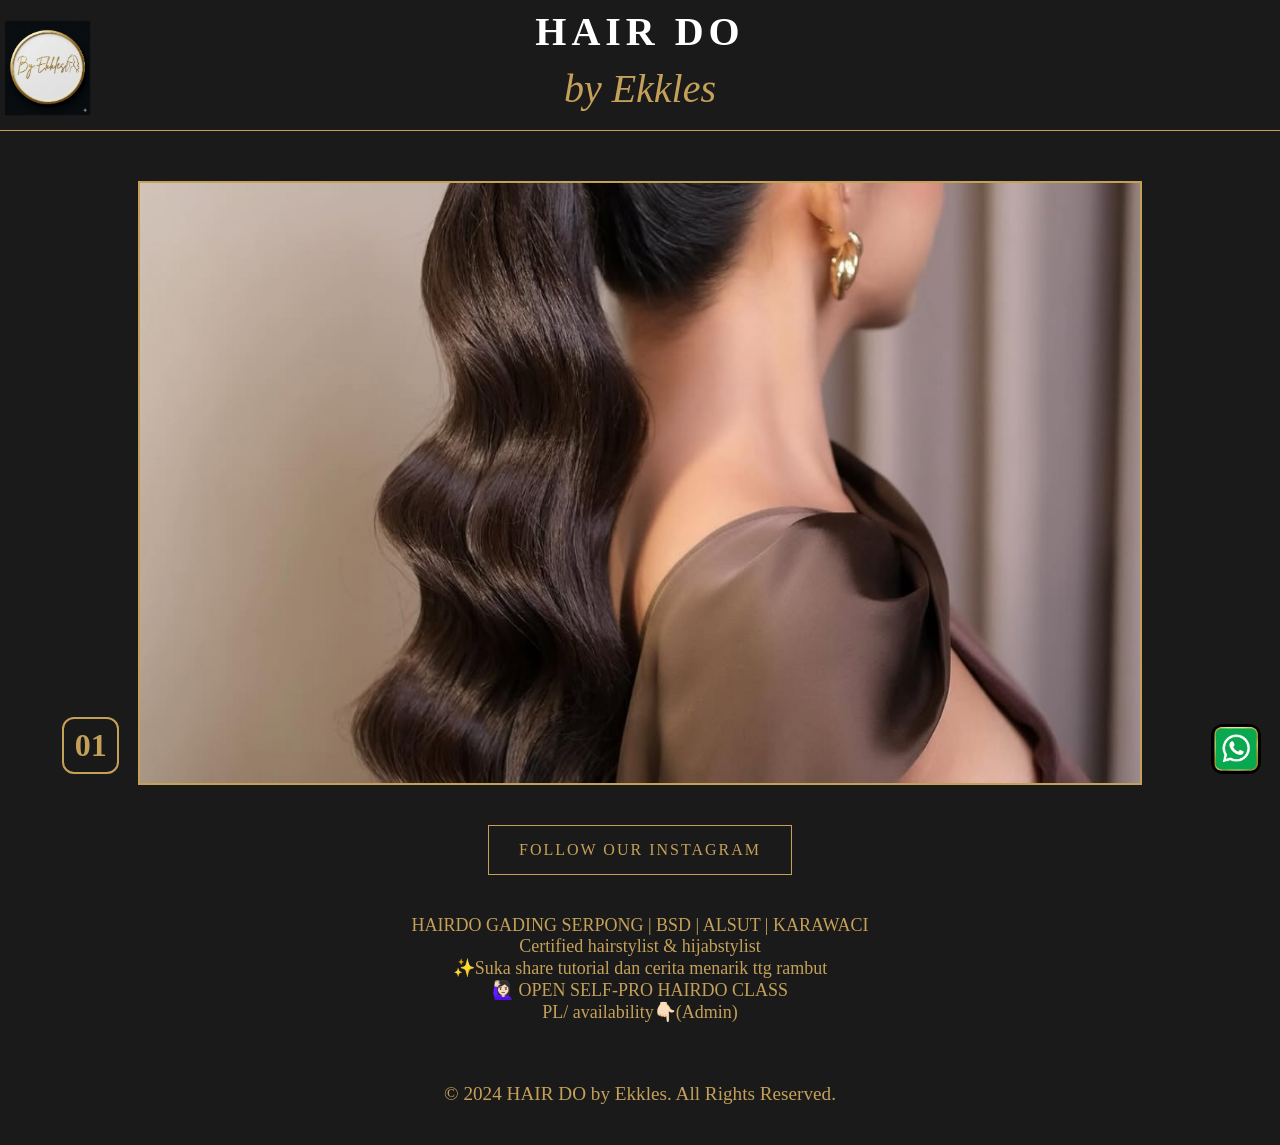
==== index.html @ 12172754 "Add files via upload" ====
<!DOCTYPE html>
<html lang="id">
<head>
    <meta charset="UTF-8">
    <meta name="viewport" content="width=device-width, initial-scale=1.0">
    <title>HAIR DO by Ekkles | Elegant Gallery</title>
    <link rel="stylesheet" href="style.css">
</head>
<body>

    <img src="logo.png" alt="By Ekkles Logo" class="site-logo" id="logo">
    
    <a href="https://wa.me/6281314798161?text=Hello%20Sis" target="_blank">
        <img src="walogo.png" alt="WhatsApp Support" class="wa-logo" id="waLogo">
    </a>

    <div class="img-number-box" id="imgNumberBox">01</div>

    <header>
        <h1>HAIR DO</h1>
        <span class="subtitle">by Ekkles</span>
    </header>

    <div class="gallery-container" id="gallery"></div>

    <div class="cta-wrapper">
        <a href="https://www.instagram.com/by.ekkles/" target="_blank" class="cta-button">Follow Our Instagram</a>
    </div>

    <div class="api-note">
        HAIRDO GADING SERPONG | BSD | ALSUT | KARAWACI <br>
        Certified hairstylist & hijabstylist <br>
        ✨Suka share tutorial dan cerita menarik ttg rambut <br>
        🙋🏻‍♀️ OPEN SELF-PRO HAIRDO CLASS <br>
        PL/ availability👇🏻(Admin)
    </div>

    <footer>
        &copy; 2024 HAIR DO by Ekkles. All Rights Reserved.
    </footer>

    <script src="script.js"></script>
</body>
</html>
---- style.css ----
:root {
    --gold: #c5a059;
    --dark: #1a1a1a;
    --light: #ffffff;
    --gray: #f4f4f4;
}

body {
    margin: 0;
    padding: 0;
    font-family: 'Playfair Display', serif; /* Membutuhkan koneksi internet untuk font elegan */
    background-color: var(--dark);
    color: var(--light);
    text-align: center;
    position: relative;
}

/* LOGO BARU: Menggunakan position: fixed dengan transisi smooth agar bergerak saat di-scroll */
.site-logo {
    position: fixed;
    top: 5.5mm;
    left: 0mm; 
    width: 25mm;
    height: 25mm;
    object-fit: contain;
    z-index: 1000; /* Nyalakan kembali z-index agar tidak tertutup oleh konten galeri */
    cursor: pointer;
    transition: transform 0.1s ease-out; /* Memberikan efek pergerakan yang halus */
}

/* WHATSAPP LOGO: Fixed size, safely contained inside the bottom right corner */
.wa-logo {
    position: fixed;
    bottom: 3mm;
    right: 5mm;
    width: 50px; /* Ukuran proporsional untuk tombol chat floating */
    height: 50px;
    object-fit: contain;
    z-index: 1000;
    cursor: pointer;
    border-radius: 12px; /* All corners rounded */
    box-sizing: border-box; /* Ensures size is fixed and strictly contained */
    transition: transform 0.1s ease-out, bottom 0.2s ease-out;
}

/* KOTAK INDIKATOR NOMOR GAMBAR BARU */
.img-number-box {
    position: fixed;
    bottom: 3mm;
    /* Jarak diatur dinamis via JavaScript agar presisi 5mm dari sisi kiri gallery-container */
    left: 5mm; 
    width: 15mm;
    height: 15mm;
    border: 2px solid var(--gold);
    background-color: rgba(26, 26, 26, 0.8);
    color: var(--gold);
    z-index: 1000;
    cursor: pointer;
    display: flex;
    justify-content: center;
    align-items: center;
    font-weight: bold;
    font-size: 2rem; /* Ukuran diperbesar ke 200% (2rem) */
    box-sizing: border-box;
    border-radius: 12px; /* All corners rounded */
    transition: transform 0.1s ease-out, bottom 0.2s ease-out;
}

/* Animasi klik: naik 5mm lalu kembali */
@keyframes waBounce {
    0% { transform: translateY(0); }
    50% { transform: translateY(-5mm); }
    100% { transform: translateY(0); }
}

.wa-bounce-active {
    animation: waBounce 0.3s ease-in-out;
}

header {
    /* Adjusted: 2mm from top, and 5mm from the bottom text to the gold border */
    padding: 2mm 20px 5mm 20px;
    border-bottom: 1px solid var(--gold);
}

h1 {
    font-size: 2.5rem;
    letter-spacing: 5px;
    margin: 0;
    text-transform: uppercase;
}

.subtitle {
    color: var(--gold);
    font-style: italic;
    margin-top: 10px;
    display: block;
    /* Perubahan: Ukuran font diperbesar 1 tingkat dari 2rem menjadi 2.5rem */
    font-size: 2.5rem;
}

/* Container Galeri */
.gallery-container {
    max-width: 1000px;
    margin: 50px auto 0 auto; /* Diubah: Menghilangkan margin bawah default agar kalkulasi tengah presisi */
    position: relative;
    overflow: hidden;
    border: 2px solid var(--gold);
    background: #000;
    height: 600px; /* Sesuaikan tinggi */
}

/* Simulasi Instagram Post */
.insta-slide {
    display: none; /* Disembunyikan dulu */
    width: 100%;
    height: 100%;
    animation: fadeEffect 1.5s;
}

.insta-slide img, .insta-slide video {
    width: 100%;
    height: 100%;
    object-fit: cover;
}

@keyframes fadeEffect {
    from {opacity: 0.4;} 
    to {opacity: 1;}
}

/* Container Penyeimbang Posisi Tombol CTA agar tepat di tengah antara Galeri & Teks Alamat */
.cta-wrapper {
    padding: 40px 0; /* Memberikan ruang simetris atas dan bawah */
    display: flex;
    justify-content: center;
    align-items: center;
}

/* Tombol Aksi */
.cta-button {
    display: inline-block;
    margin-top: 0; /* Diubah ke 0 karena posisi luar sudah diatur oleh .cta-wrapper */
    padding: 15px 30px;
    border: 1px solid var(--gold);
    color: var(--gold);
    text-decoration: none;
    transition: 0.3s;
    text-transform: uppercase;
    letter-spacing: 2px;
}

.cta-button:hover {
    background: var(--gold);
    color: white;
}

/* UPDATED SECTION: Enlarged to 150% and contemporary gold color */
.api-note {
    font-size: 18px; /* Increased from 12px (150%) */
    color: var(--gold); /* Changed from #888 to contemporary gold */
    margin: 0 20px 20px 20px; /* Diubah: Menghilangkan margin atas default agar jarak simetris */
}

/* UPDATED SECTION: Enlarged to 150% and contemporary gold color */
footer {
    padding: 40px;
    font-size: 1.2rem; /* Increased from 0.8rem (150%) */
    color: var(--gold); /* Set to gold */
    opacity: 1; /* Removed opacity 0.6 for clarity */
}
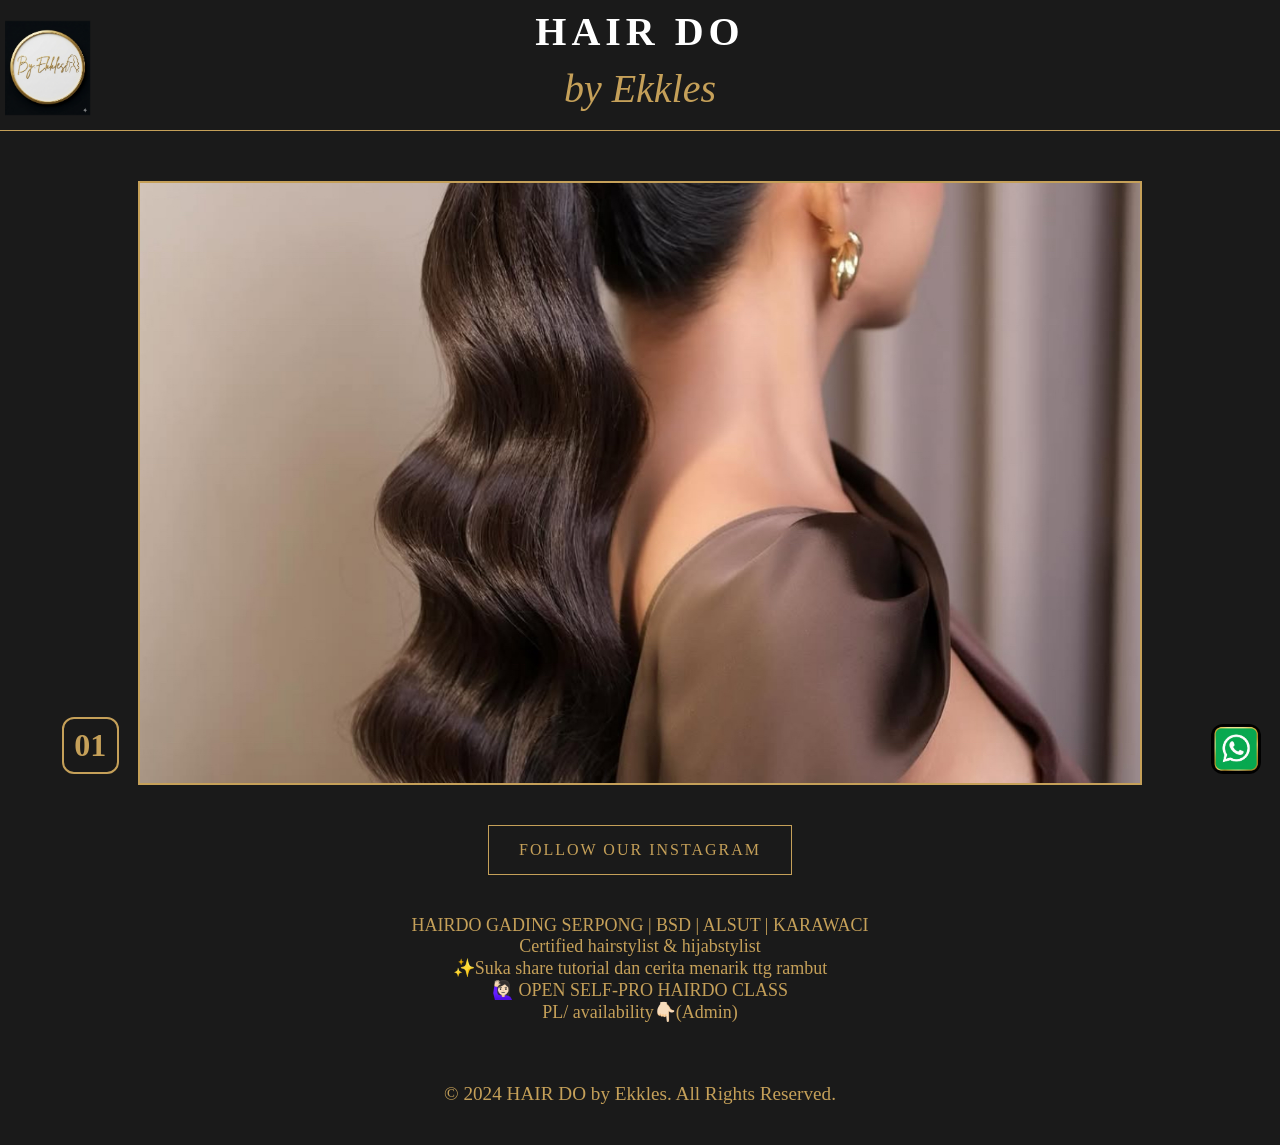
==== commit f39ca4ee: "Add files via upload" ====
--- a/index.html
+++ b/index.html
@@ -10,7 +10,7 @@
 
     <img src="logo.png" alt="By Ekkles Logo" class="site-logo" id="logo">
     
-    <a href="https://wa.me/6281314798161?text=Hello%20Sis" target="_blank">
+    <a href="https://wa.me/6281314798161?text=Hello%20Kak%20saya%20mau%20memesan%20HAIRDO%20by.ekkles" target="_blank">
         <img src="walogo.png" alt="WhatsApp Support" class="wa-logo" id="waLogo">
     </a>
 
--- a/style.css
+++ b/style.css
@@ -8,14 +8,14 @@
 body {
     margin: 0;
     padding: 0;
-    font-family: 'Playfair Display', serif; /* Membutuhkan koneksi internet untuk font elegan */
+    font-family: 'Playfair Display', serif;
     background-color: var(--dark);
     color: var(--light);
     text-align: center;
     position: relative;
 }
 
-/* LOGO BARU: Menggunakan position: fixed dengan transisi smooth agar bergerak saat di-scroll */
+/* LOGO MAIN */
 .site-logo {
     position: fixed;
     top: 5.5mm;
@@ -23,23 +23,23 @@
     width: 25mm;
     height: 25mm;
     object-fit: contain;
-    z-index: 1000; /* Nyalakan kembali z-index agar tidak tertutup oleh konten galeri */
+    z-index: 1000;
     cursor: pointer;
-    transition: transform 0.1s ease-out; /* Memberikan efek pergerakan yang halus */
+    transition: transform 0.1s ease-out;
 }
 
-/* WHATSAPP LOGO: Fixed size, safely contained inside the bottom right corner */
+/* WHATSAPP LOGO */
 .wa-logo {
     position: fixed;
     bottom: 3mm;
     right: 5mm;
-    width: 50px; /* Ukuran proporsional untuk tombol chat floating */
+    width: 50px;
     height: 50px;
     object-fit: contain;
     z-index: 1000;
     cursor: pointer;
-    border-radius: 12px; /* All corners rounded */
-    box-sizing: border-box; /* Ensures size is fixed and strictly contained */
+    border-radius: 12px;
+    box-sizing: border-box;
     transition: transform 0.1s ease-out, bottom 0.2s ease-out;
 }
 
@@ -47,7 +47,6 @@
 .img-number-box {
     position: fixed;
     bottom: 3mm;
-    /* Jarak diatur dinamis via JavaScript agar presisi 5mm dari sisi kiri gallery-container */
     left: 5mm; 
     width: 15mm;
     height: 15mm;
@@ -60,9 +59,9 @@
     justify-content: center;
     align-items: center;
     font-weight: bold;
-    font-size: 2rem; /* Ukuran diperbesar ke 200% (2rem) */
+    font-size: 2rem;
     box-sizing: border-box;
-    border-radius: 12px; /* All corners rounded */
+    border-radius: 12px;
     transition: transform 0.1s ease-out, bottom 0.2s ease-out;
 }
 
@@ -78,7 +77,6 @@
 }
 
 header {
-    /* Adjusted: 2mm from top, and 5mm from the bottom text to the gold border */
     padding: 2mm 20px 5mm 20px;
     border-bottom: 1px solid var(--gold);
 }
@@ -95,24 +93,23 @@
     font-style: italic;
     margin-top: 10px;
     display: block;
-    /* Perubahan: Ukuran font diperbesar 1 tingkat dari 2rem menjadi 2.5rem */
     font-size: 2.5rem;
 }
 
 /* Container Galeri */
 .gallery-container {
     max-width: 1000px;
-    margin: 50px auto 0 auto; /* Diubah: Menghilangkan margin bawah default agar kalkulasi tengah presisi */
+    margin: 50px auto 0 auto;
     position: relative;
     overflow: hidden;
     border: 2px solid var(--gold);
     background: #000;
-    height: 600px; /* Sesuaikan tinggi */
+    height: 600px;
 }
 
 /* Simulasi Instagram Post */
 .insta-slide {
-    display: none; /* Disembunyikan dulu */
+    display: none;
     width: 100%;
     height: 100%;
     animation: fadeEffect 1.5s;
@@ -129,9 +126,9 @@
     to {opacity: 1;}
 }
 
-/* Container Penyeimbang Posisi Tombol CTA agar tepat di tengah antara Galeri & Teks Alamat */
+/* Container Penyeimbang Posisi Tombol CTA */
 .cta-wrapper {
-    padding: 40px 0; /* Memberikan ruang simetris atas dan bawah */
+    padding: 40px 0;
     display: flex;
     justify-content: center;
     align-items: center;
@@ -140,7 +137,7 @@
 /* Tombol Aksi */
 .cta-button {
     display: inline-block;
-    margin-top: 0; /* Diubah ke 0 karena posisi luar sudah diatur oleh .cta-wrapper */
+    margin-top: 0;
     padding: 15px 30px;
     border: 1px solid var(--gold);
     color: var(--gold);
@@ -155,17 +152,14 @@
     color: white;
 }
 
-/* UPDATED SECTION: Enlarged to 150% and contemporary gold color */
 .api-note {
-    font-size: 18px; /* Increased from 12px (150%) */
-    color: var(--gold); /* Changed from #888 to contemporary gold */
-    margin: 0 20px 20px 20px; /* Diubah: Menghilangkan margin atas default agar jarak simetris */
+    font-size: 18px;
+    color: var(--gold);
+    margin: 0 20px 20px 20px;
 }
 
-/* UPDATED SECTION: Enlarged to 150% and contemporary gold color */
 footer {
     padding: 40px;
-    font-size: 1.2rem; /* Increased from 0.8rem (150%) */
-    color: var(--gold); /* Set to gold */
-    opacity: 1; /* Removed opacity 0.6 for clarity */
+    font-size: 1.2rem;
+    color: var(--gold);
 }
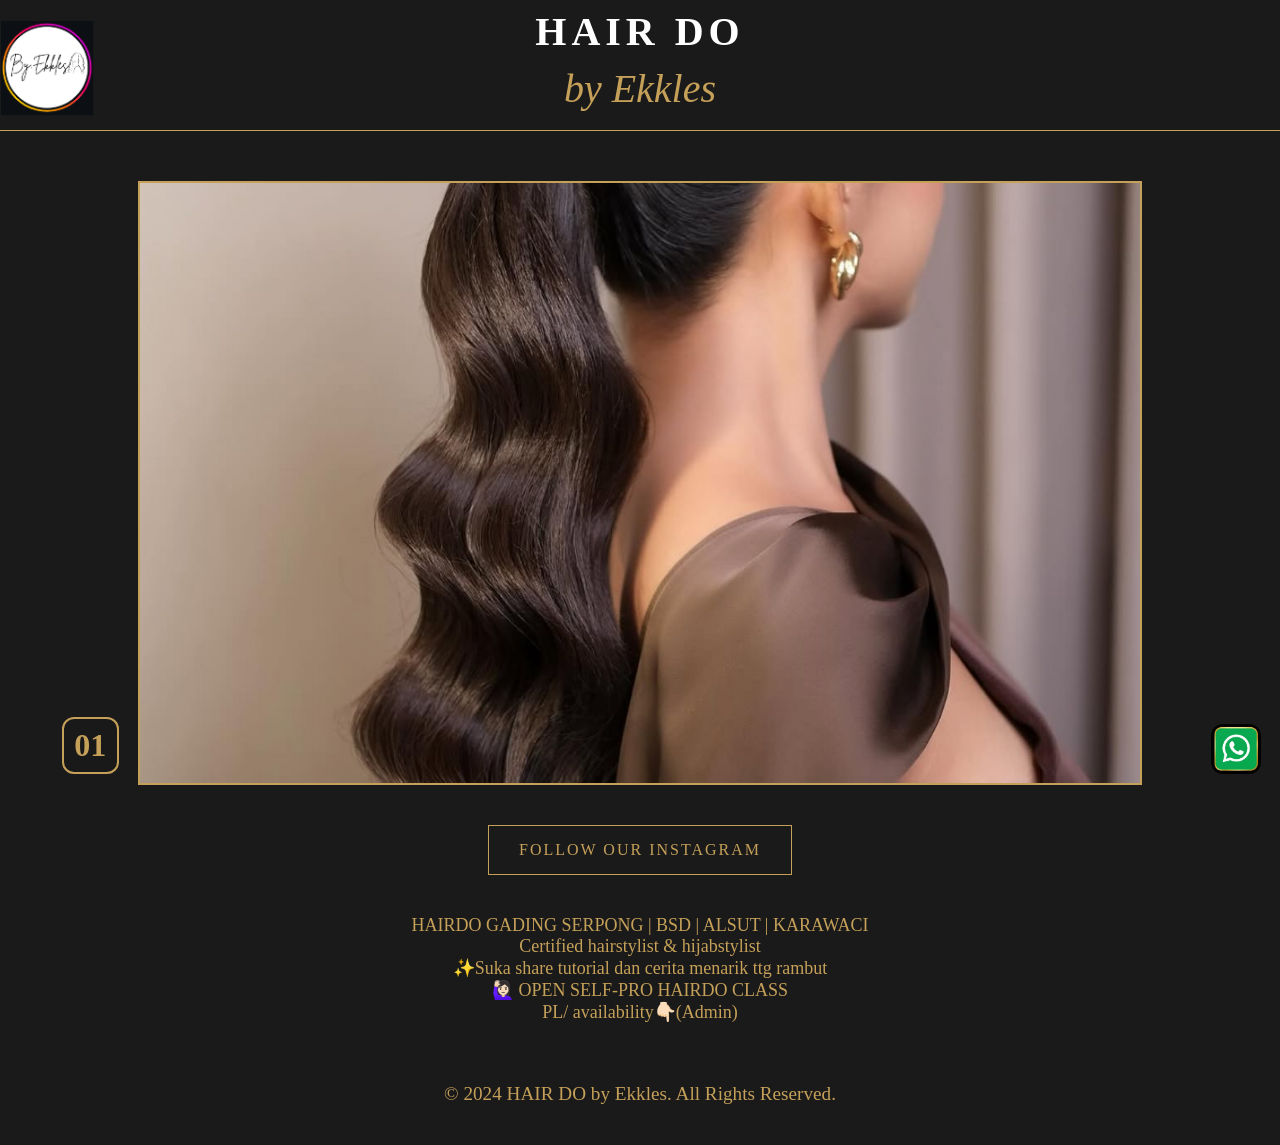
==== commit 5b086f59: "Add files via upload" ====
--- a/index.html
+++ b/index.html
@@ -10,8 +10,9 @@
 
     <img src="logo.png" alt="By Ekkles Logo" class="site-logo" id="logo">
     
-    <a href="https://wa.me/6281314798161?text=Hello%20Kak%20saya%20mau%20memesan%20HAIRDO%20by.ekkles" target="_blank">
-        <img src="walogo.png" alt="WhatsApp Support" class="wa-logo" id="waLogo">
+    <a href="https://wa.me/6281314798161?text=Hello%20Kak%20saya%20mau%20memesan%20HAIRDO%20by.ekkles%2Apakah%2kakak%2sudah%2mengisi%2form%2Booking%2kalau%2belum%2tekan%2tombol%2putih%2kiri%2atas%2isi%2dulu%2yaa" target="_blank">
+        
+	 <img src="walogo.png" alt="WhatsApp Support" class="wa-logo" id="waLogo">
     </a>
 
     <div class="img-number-box" id="imgNumberBox">01</div>
--- a/style.css
+++ b/style.css
@@ -63,6 +63,17 @@
     box-sizing: border-box;
     border-radius: 12px;
     transition: transform 0.1s ease-out, bottom 0.2s ease-out;
+}
+
+/* Animasi klik logo utama: turun 5mm lalu kembali */
+@keyframes logoBounce {
+    0% { transform: translateY(0); }
+    50% { transform: translateY(5mm); }
+    100% { transform: translateY(0); }
+}
+
+.logo-bounce-active {
+    animation: logoBounce 0.3s ease-in-out;
 }
 
 /* Animasi klik: naik 5mm lalu kembali */
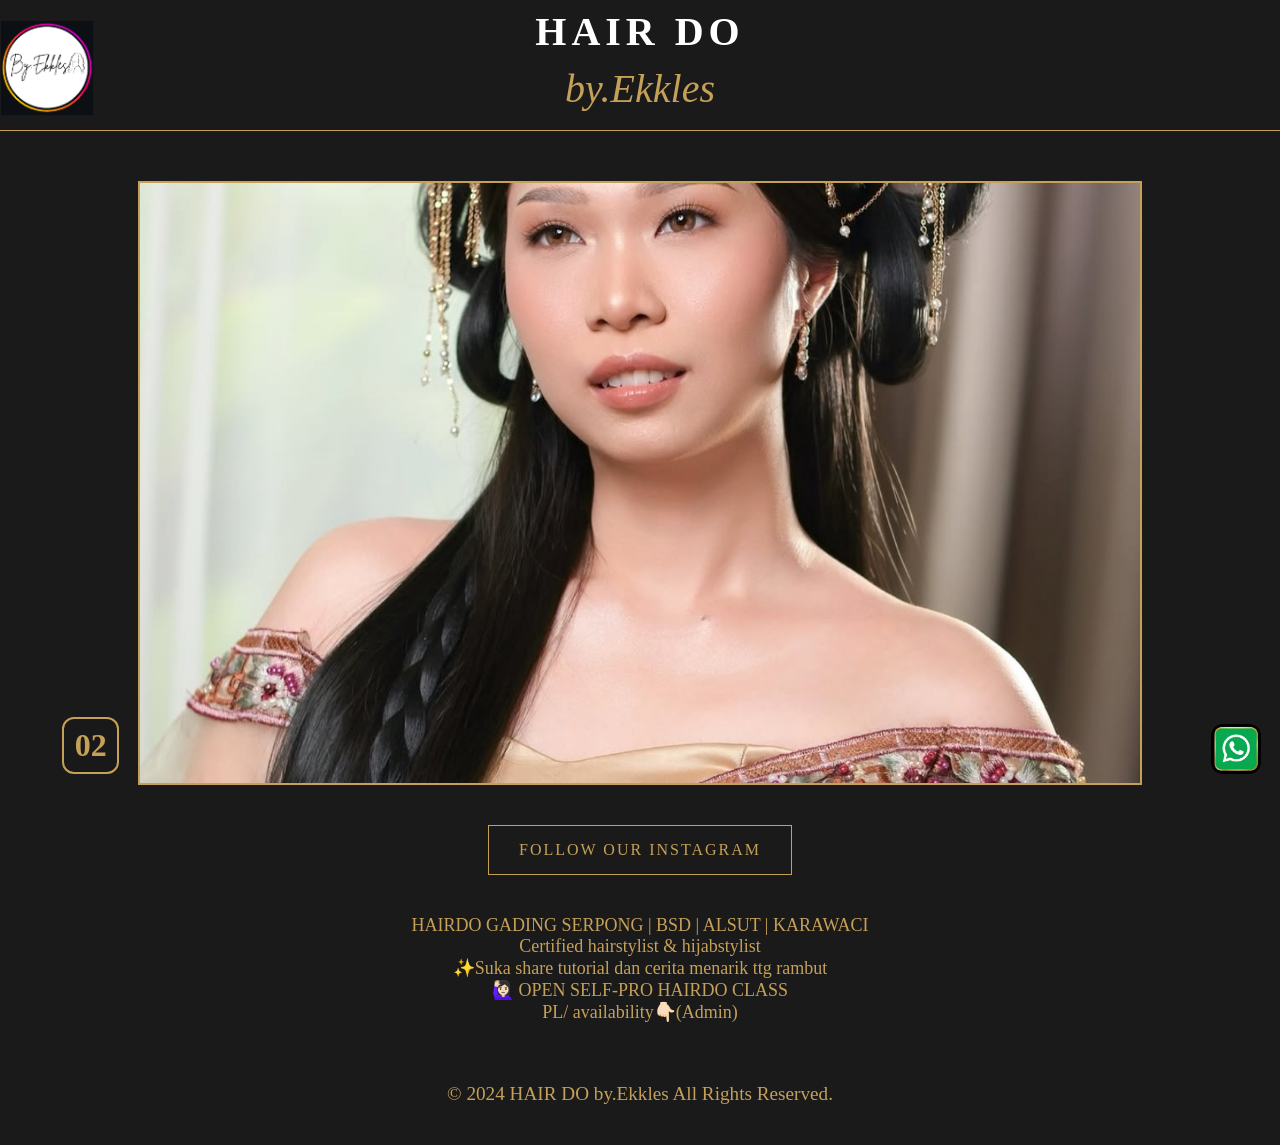
==== commit f40af7ea: "Update index.html" ====
--- a/index.html
+++ b/index.html
@@ -3,23 +3,22 @@
 <head>
     <meta charset="UTF-8">
     <meta name="viewport" content="width=device-width, initial-scale=1.0">
-    <title>HAIR DO by Ekkles | Elegant Gallery</title>
+    <title>HAIR DO by.Ekkles | Elegant Gallery</title>
     <link rel="stylesheet" href="style.css">
 </head>
 <body>
 
     <img src="logo.png" alt="By Ekkles Logo" class="site-logo" id="logo">
     
-    <a href="https://wa.me/6281314798161?text=Hello%20Kak%20saya%20mau%20memesan%20HAIRDO%20by.ekkles%2Apakah%2kakak%2sudah%2mengisi%2form%2Booking%2kalau%2belum%2tekan%2tombol%2putih%2kiri%2atas%2isi%2dulu%2yaa" target="_blank">
-        
-	 <img src="walogo.png" alt="WhatsApp Support" class="wa-logo" id="waLogo">
+    <a href="https://wa.me/6281314798161" target="_blank" id="waLink">
+        <img src="walogo.png" alt="WhatsApp Support" class="wa-logo" id="waLogo">
     </a>
 
     <div class="img-number-box" id="imgNumberBox">01</div>
 
     <header>
         <h1>HAIR DO</h1>
-        <span class="subtitle">by Ekkles</span>
+        <span class="subtitle">by.Ekkles</span>
     </header>
 
     <div class="gallery-container" id="gallery"></div>
@@ -37,9 +36,9 @@
     </div>
 
     <footer>
-        &copy; 2024 HAIR DO by Ekkles. All Rights Reserved.
+        &copy; 2024 HAIR DO by.Ekkles All Rights Reserved.
     </footer>
 
     <script src="script.js"></script>
 </body>
-</html>+</html>
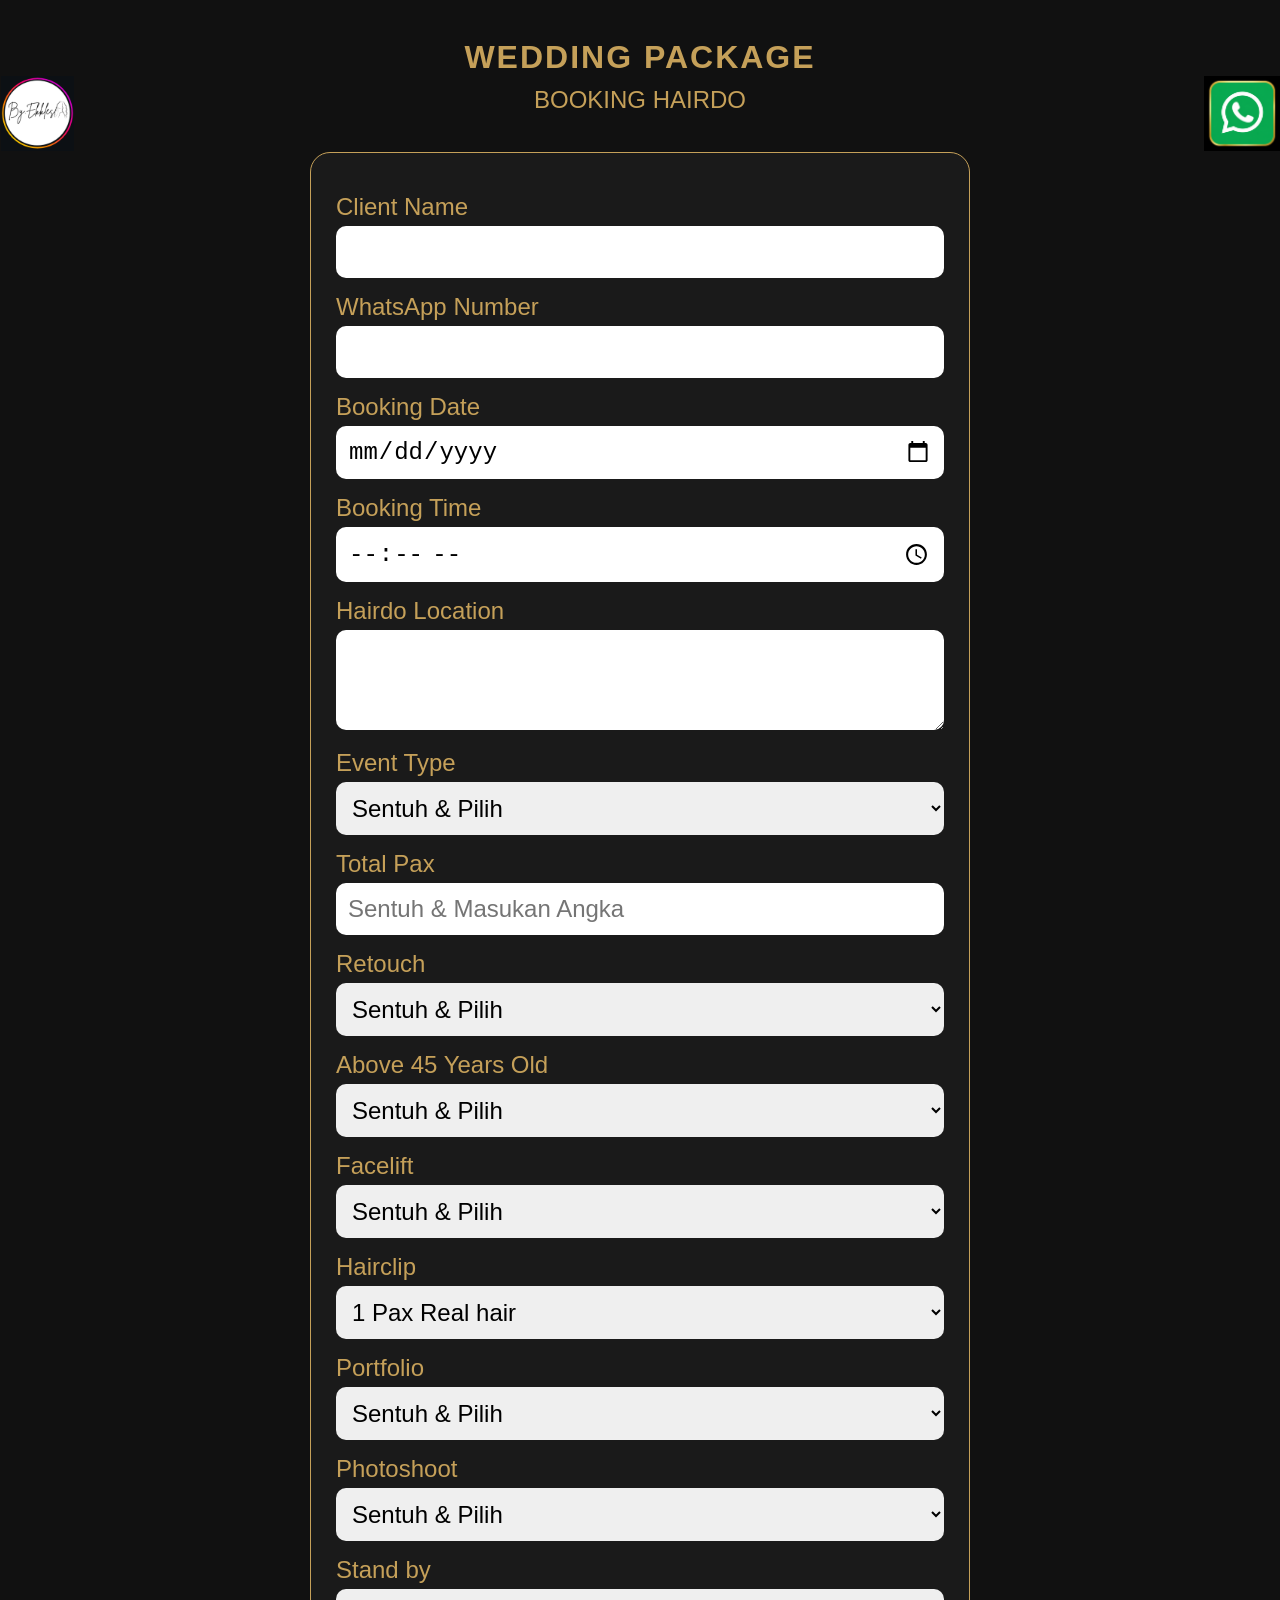
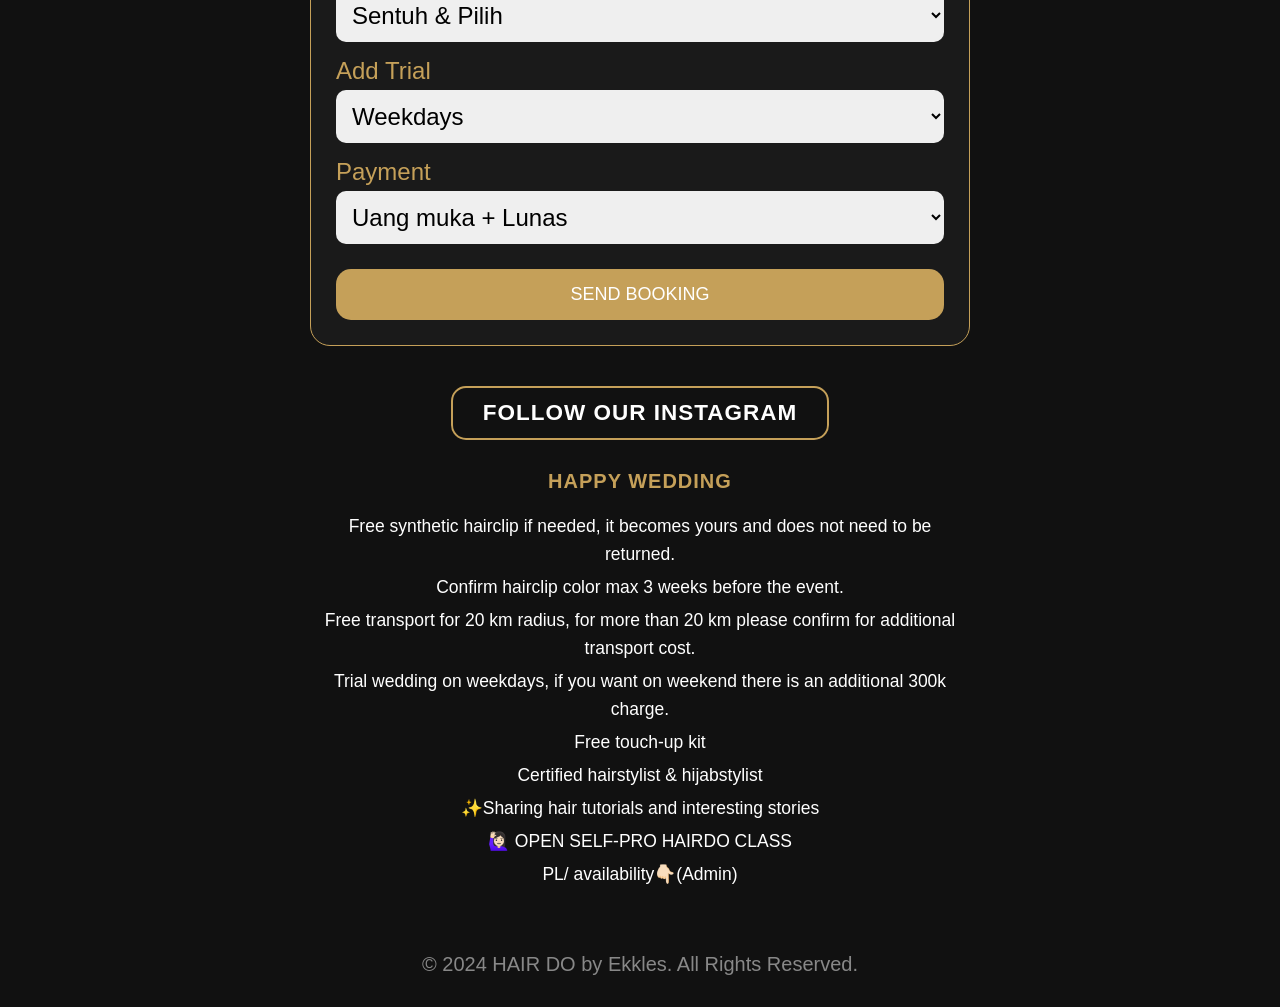
==== commit a985ef84: "Add files via upload" ====
--- a/index.html
+++ b/index.html
@@ -3,42 +3,156 @@
 <head>
     <meta charset="UTF-8">
     <meta name="viewport" content="width=device-width, initial-scale=1.0">
-    <title>HAIR DO by.Ekkles | Elegant Gallery</title>
+    <title>Booking Hair Do by Ekkles</title>
     <link rel="stylesheet" href="style.css">
 </head>
 <body>
 
-    <img src="logo.png" alt="By Ekkles Logo" class="site-logo" id="logo">
-    
-    <a href="https://wa.me/6281314798161" target="_blank" id="waLink">
-        <img src="walogo.png" alt="WhatsApp Support" class="wa-logo" id="waLogo">
-    </a>
+<img src="logo.png" alt="Logo By Ekkles" class="top-left-logo" id="logoEkkles">
+<img src="walogo.png" alt="WhatsApp" class="top-right-wa" id="waLogo">
 
-    <div class="img-number-box" id="imgNumberBox">01</div>
+<div class="container">
+    <h1 id="title">WEDDING PACKAGE</h1>
+    <div class="subtitle" id="subtitle">BOOKING HAIRDO</div>
 
-    <header>
-        <h1>HAIR DO</h1>
-        <span class="subtitle">by.Ekkles</span>
-    </header>
+    <div class="form-box">
+        <form id="bookingForm">
+            <label id="label_nama">Nama Client</label>
+            <input type="text" id="nama" required>
 
-    <div class="gallery-container" id="gallery"></div>
+            <label id="label_wa">Nomor WhatsApp</label>
+            <input type="text" id="wa" required>
 
-    <div class="cta-wrapper">
-        <a href="https://www.instagram.com/by.ekkles/" target="_blank" class="cta-button">Follow Our Instagram</a>
+            <label id="label_tanggal">Tanggal Booking</label>
+            <input type="date" id="tanggal" required>
+
+            <label id="label_jam">Jam Booking</label>
+            <input type="time" id="jam" required>
+
+            <label id="label_lokasi">Lokasi Hairdo Dilakukan</label>
+            <textarea id="lokasi" required></textarea>
+
+            <label id="label_acara">Jenis Acara</label>
+            <select id="acara">
+                <option value="Sentuh & Pilih">Sentuh & Pilih</option>
+                <option value="Party">Party</option>
+                <option value="Wisuda">Wisuda</option>
+                <option value="Lainnya">Lainnya</option>
+                <option value="Wedding">Wedding</option>
+                <option value="Prewedding">Prewedding</option>
+                <option value="Engagement">Engagement</option>
+            </select>
+
+            <label id="label_pax">Total Pax</label>
+            <input type="number" id="total_pax" required placeholder="Sentuh & Masukan Angka">
+
+            <label id="label_retouch">Retouch</label>
+            <select id="retouch">
+                <option value="Sentuh & Pilih">Sentuh & Pilih</option>
+                <option value="0 orang">0 Orang</option>
+                <option value="1 orang">1 Orang</option>
+                <option value="2 Orang">2 Orang</option> 
+                <option value="3 Orang">3 Orang</option> 
+            </select>
+
+            <label id="label_usia">Di Atas 45 Tahun</label>
+            <select id="usia_45">
+                <option value="Sentuh & Pilih">Sentuh & Pilih</option>
+                <option value="0 orang">0 Orang</option>
+                <option value="1 orang">1 Orang</option>
+                <option value="2 Orang">2 Orang</option> 
+                <option value="3 Orang">3 Orang</option>    
+            </select>
+
+            <label id="label_facelift">Facelift</label>
+            <select id="facelift">
+                <option value="Sentuh & Pilih">Sentuh & Pilih</option>
+                <option value="0 orang">0 Orang</option>
+                <option value="1 orang">1 Orang</option>
+                <option value="2 Orang">2 Orang</option> 
+                <option value="3 Orang">3 Orang</option>       
+            </select>
+
+            <label id="label_hairclip">Hairclip</label>
+            <select id="hairclip">
+                <option value="1 Pax Real hair">1 Pax Real hair</option>
+                <option value="2 Pax Real hair">2 Pax Real hair</option>
+                <option value="3 Pax Real hair">3 Pax Real hair</option>
+                <option value="1 Pax Synthetic hair">1 Pax Synthetic hair</option>
+                <option value="2 Pax Synthetic hair">2 Pax Synthetic hair</option>
+                <option value="3 Pax Synthetic hair">3 Pax Synthetic hair</option>
+            </select>
+            
+            <label id="label_portfolio">Portfolio</label>
+            <select id="portfolio">
+                <option value="Sentuh & Pilih">Sentuh & Pilih</option>
+                <option value="0 Pax">0 Pax</option>
+                <option value="1 Pax">1 Pax</option>
+                <option value="2 Pax">2 Pax</option>
+                <option value="3 Pax">3 Pax</option>
+            </select>
+
+            <label id="label_photoshoot">Photoshoot</label>
+            <select id="photoshoot">
+                <option value="Sentuh & Pilih">Sentuh & Pilih</option>
+                <option value="0 Pax">0 Pax</option>
+                <option value="1 Pax">1 Pax</option>
+                <option value="2 Pax">2 Pax</option>
+                <option value="3 Pax">3 Pax</option>
+            </select>
+
+            <label id="label_standby">Stand by</label>
+            <select id="standby">
+                <option value="Sentuh & Pilih">Sentuh & Pilih</option>
+                <option value="0 Jam">0 Jam</option>
+                <option value="1 Jam">1 Jam</option>
+                <option value="2 Jam">2 Jam</option>
+                <option value="3 Jam">3 Jam</option>
+                <option value="4 Jam">4 Jam</option>
+                <option value="5 Jam">5 Jam</option>
+            </select>
+
+            <label id="label_addtrial">Add Trial</label>
+            <select id="addtrial">      
+               <option value="Weekdays">Weekdays</option>
+               <option value="Weekends">Weekends</option>
+            </select>               
+                
+            <label id="label_pembayaran">Pembayaran</label>
+            <select id="pembayaran">
+                <option value="Uang muka + Lunas">Uang muka + Lunas</option>
+                <option value="Uang muka H-3 Lunas">Uang muka H-3 Lunas</option>
+            </select>
+
+           <button type="submit" id="submitBtn">KIRIM BOOKING</button>
+        </form>
+
+        <div class="success" id="successMessage">
+            Booking berhasil dikirim ✨
+        </div>
     </div>
 
-    <div class="api-note">
-        HAIRDO GADING SERPONG | BSD | ALSUT | KARAWACI <br>
-        Certified hairstylist & hijabstylist <br>
-        ✨Suka share tutorial dan cerita menarik ttg rambut <br>
-        🙋🏻‍♀️ OPEN SELF-PRO HAIRDO CLASS <br>
-        PL/ availability👇🏻(Admin)
+    <div class="cta-container">
+        <a href="https://aban-007.github.io/hairdo-by-ekkles/" target="_blank" class="cta-button" id="cta_ig">FOLLOW OUR INSTAGRAM</a>
+        <div class="promo-text" id="promo_text">
+            <h3 id="promo_title">HAPPY WEDDING</h3>
+            <p id="p1">Free hairclip sintetis jika di butuhkan, dan menjadi hak milik dan tidak perlu di kembalikan</p>
+            <p id="p2">Konfirmasi warna hairclip max H-3 minggu sebelum acara</p>
+            <p id="p3">Free transport radius 20 km, di atas 20 km silahkan konfirmasi untuk penambahan biaya transportnya.</p>
+            <p id="p4">Trial wedding di weekdays, jika ingin di weekend maka ada penambahan 300k</p>
+            <p id="p5">Kit touch up gratis</p>
+            <p id="p6">Certified hairstylist & hijabstylist</p>
+            <p id="p7">✨Suka share tutorial dan cerita menarik ttg rambut</p>
+            <p id="p8">🙋🏻‍♀️ OPEN SELF-PRO HAIRDO CLASS</p>
+            <p id="p9">PL/ availability👇🏻(Admin)</p>
+        </div>
     </div>
+</div>
 
-    <footer>
-        &copy; 2024 HAIR DO by.Ekkles All Rights Reserved.
-    </footer>
+<div class="footer">
+    © 2024 HAIR DO by Ekkles. All Rights Reserved.
+</div>
 
-    <script src="script.js"></script>
+<script src="script.js"></script>
 </body>
-</html>
+</html>
--- a/style.css
+++ b/style.css
@@ -1,176 +1,185 @@
-:root {
-    --gold: #c5a059;
-    --dark: #1a1a1a;
-    --light: #ffffff;
-    --gray: #f4f4f4;
+:root{
+    --gold:#c5a059;
+    --dark:#111111;
+    --light:#ffffff;
 }
 
-body {
-    margin: 0;
-    padding: 0;
-    font-family: 'Playfair Display', serif;
-    background-color: var(--dark);
-    color: var(--light);
-    text-align: center;
+*{
+    box-sizing:border-box;
+}
+
+body{
+    margin:0;
+    padding:0;
+    background:var(--dark);
+    color:var(--light);
+    font-family:Arial, sans-serif;
     position: relative;
 }
 
-/* LOGO MAIN */
-.site-logo {
-    position: fixed;
-    top: 5.5mm;
-    left: 0mm; 
-    width: 25mm;
-    height: 25mm;
+.top-left-logo {
+    position: absolute;
+    top: 20mm;
+    left: 0mm;
+    width: 20mm;
+    height: 20mm;
     object-fit: contain;
-    z-index: 1000;
     cursor: pointer;
-    transition: transform 0.1s ease-out;
+    transition: top 0.15s ease-in-out; 
 }
 
-/* WHATSAPP LOGO */
-.wa-logo {
-    position: fixed;
-    bottom: 3mm;
-    right: 5mm;
-    width: 50px;
-    height: 50px;
-    object-fit: contain;
-    z-index: 1000;
-    cursor: pointer;
-    border-radius: 12px;
-    box-sizing: border-box;
-    transition: transform 0.1s ease-out, bottom 0.2s ease-out;
+.top-left-logo.pressed {
+    top: 25mm;
 }
 
-/* KOTAK INDIKATOR NOMOR GAMBAR BARU */
-.img-number-box {
-    position: fixed;
-    bottom: 3mm;
-    left: 5mm; 
-    width: 15mm;
-    height: 15mm;
-    border: 2px solid var(--gold);
-    background-color: rgba(26, 26, 26, 0.8);
-    color: var(--gold);
-    z-index: 1000;
+.top-right-wa {
+    position: absolute;
+    top: 20mm;
+    right: 0mm;
+    width: 20mm;
+    height: 20mm;
+    object-fit: contain;
     cursor: pointer;
-    display: flex;
-    justify-content: center;
-    align-items: center;
-    font-weight: bold;
-    font-size: 2rem;
-    box-sizing: border-box;
-    border-radius: 12px;
-    transition: transform 0.1s ease-out, bottom 0.2s ease-out;
+    transition: top 0.15s ease-in-out;
 }
 
-/* Animasi klik logo utama: turun 5mm lalu kembali */
-@keyframes logoBounce {
-    0% { transform: translateY(0); }
-    50% { transform: translateY(5mm); }
-    100% { transform: translateY(0); }
+.top-right-wa.pressed {
+    top: 25mm;
 }
 
-.logo-bounce-active {
-    animation: logoBounce 0.3s ease-in-out;
+.container{
+    width:95%;
+    max-width:700px;
+    margin:auto;
+    padding:20px;
 }
 
-/* Animasi klik: naik 5mm lalu kembali */
-@keyframes waBounce {
-    0% { transform: translateY(0); }
-    50% { transform: translateY(-5mm); }
-    100% { transform: translateY(0); }
+h1{
+    text-align:center;
+    color:var(--gold);
+    letter-spacing:2px;
+    margin-top: 5mm;
+    margin-bottom: 10px;
 }
 
-.wa-bounce-active {
-    animation: waBounce 0.3s ease-in-out;
+.subtitle{
+    text-align:center;
+    margin-bottom:30px;
+    color:var(--gold);
+    font-size:150%;
 }
 
-header {
-    padding: 2mm 20px 5mm 20px;
-    border-bottom: 1px solid var(--gold);
+.form-box{
+    border:1px solid var(--gold);
+    border-radius:20px;
+    padding:25px;
+    background:#1a1a1a;
+    margin-top: 10mm; /* Jarak ditambah 5mm dari sebelumnya 5mm */
 }
 
-h1 {
-    font-size: 2.5rem;
-    letter-spacing: 5px;
-    margin: 0;
-    text-transform: uppercase;
+.form-box label{
+    display:block;
+    margin-top:15px;
+    margin-bottom:5px;
+    color:var(--gold);
+    font-size: 150%;
 }
 
-.subtitle {
-    color: var(--gold);
-    font-style: italic;
-    margin-top: 10px;
-    display: block;
-    font-size: 2.5rem;
+.form-box input,
+.form-box textarea,
+.form-box select{
+    width:100%;
+    padding:12px;
+    border-radius:10px;
+    border:none;
+    font-size: 24px;
 }
 
-/* Container Galeri */
-.gallery-container {
-    max-width: 1000px;
-    margin: 50px auto 0 auto;
-    position: relative;
-    overflow: hidden;
-    border: 2px solid var(--gold);
-    background: #000;
-    height: 600px;
+textarea{
+    min-height:100px;
 }
 
-/* Simulasi Instagram Post */
-.insta-slide {
-    display: none;
-    width: 100%;
-    height: 100%;
-    animation: fadeEffect 1.5s;
+button{
+    width:100%;
+    margin-top:25px;
+    padding:15px;
+    background:var(--gold);
+    border:none;
+    color:white;
+    font-size:18px;
+    border-radius:15px;
+    cursor:pointer;
 }
 
-.insta-slide img, .insta-slide video {
-    width: 100%;
-    height: 100%;
-    object-fit: cover;
+button:hover{
+    opacity:0.9;
 }
 
-@keyframes fadeEffect {
-    from {opacity: 0.4;} 
-    to {opacity: 1;}
+button:disabled {
+    background: #666;
+    cursor: not-allowed;
 }
 
-/* Container Penyeimbang Posisi Tombol CTA */
-.cta-wrapper {
-    padding: 40px 0;
-    display: flex;
-    justify-content: center;
-    align-items: center;
+.success{
+    display:none;
+    margin-top:20px;
+    padding:15px;
+    border-radius:10px;
+    background:#1f4723;
+    color:#9cff9c;
+    text-align:center;
 }
 
-/* Tombol Aksi */
+.footer{
+    text-align:center;
+    padding:30px;
+    color:#888;
+    font-size: 20px;
+}
+
+.cta-container {
+    text-align: center;
+    margin-top: 30px;
+    padding: 10px;
+}
+
 .cta-button {
     display: inline-block;
-    margin-top: 0;
-    padding: 15px 30px;
-    border: 1px solid var(--gold);
-    color: var(--gold);
+    width: max-content;
+    max-width: 100%;
+    padding: 12px 30px;
+    background: transparent;
+    border: 2px solid var(--gold);
+    color: var(--light);
+    font-size: 22.5px;
+    font-weight: bold;
+    letter-spacing: 1px;
     text-decoration: none;
-    transition: 0.3s;
-    text-transform: uppercase;
-    letter-spacing: 2px;
+    border-radius: 15px;
+    cursor: pointer;
+    transition: background 0.3s ease, color 0.3s ease;
 }
 
-.cta-button:hover {
+.cta-button:hover,
+.cta-button:active {
     background: var(--gold);
-    color: white;
+    color: var(--dark);
 }
 
-.api-note {
-    font-size: 18px;
-    color: var(--gold);
-    margin: 0 20px 20px 20px;
+.promo-text {
+    margin-top: 25px;
+    font-size: 17.5px;
+    line-height: 1.6;
+    color: var(--light);
 }
 
-footer {
-    padding: 40px;
-    font-size: 1.2rem;
+.promo-text h3 {
     color: var(--gold);
+    margin-bottom: 15px;
+    font-size: 20px;
+    letter-spacing: 1px;
+}
+
+.promo-text p {
+    margin: 5px 0;
 }
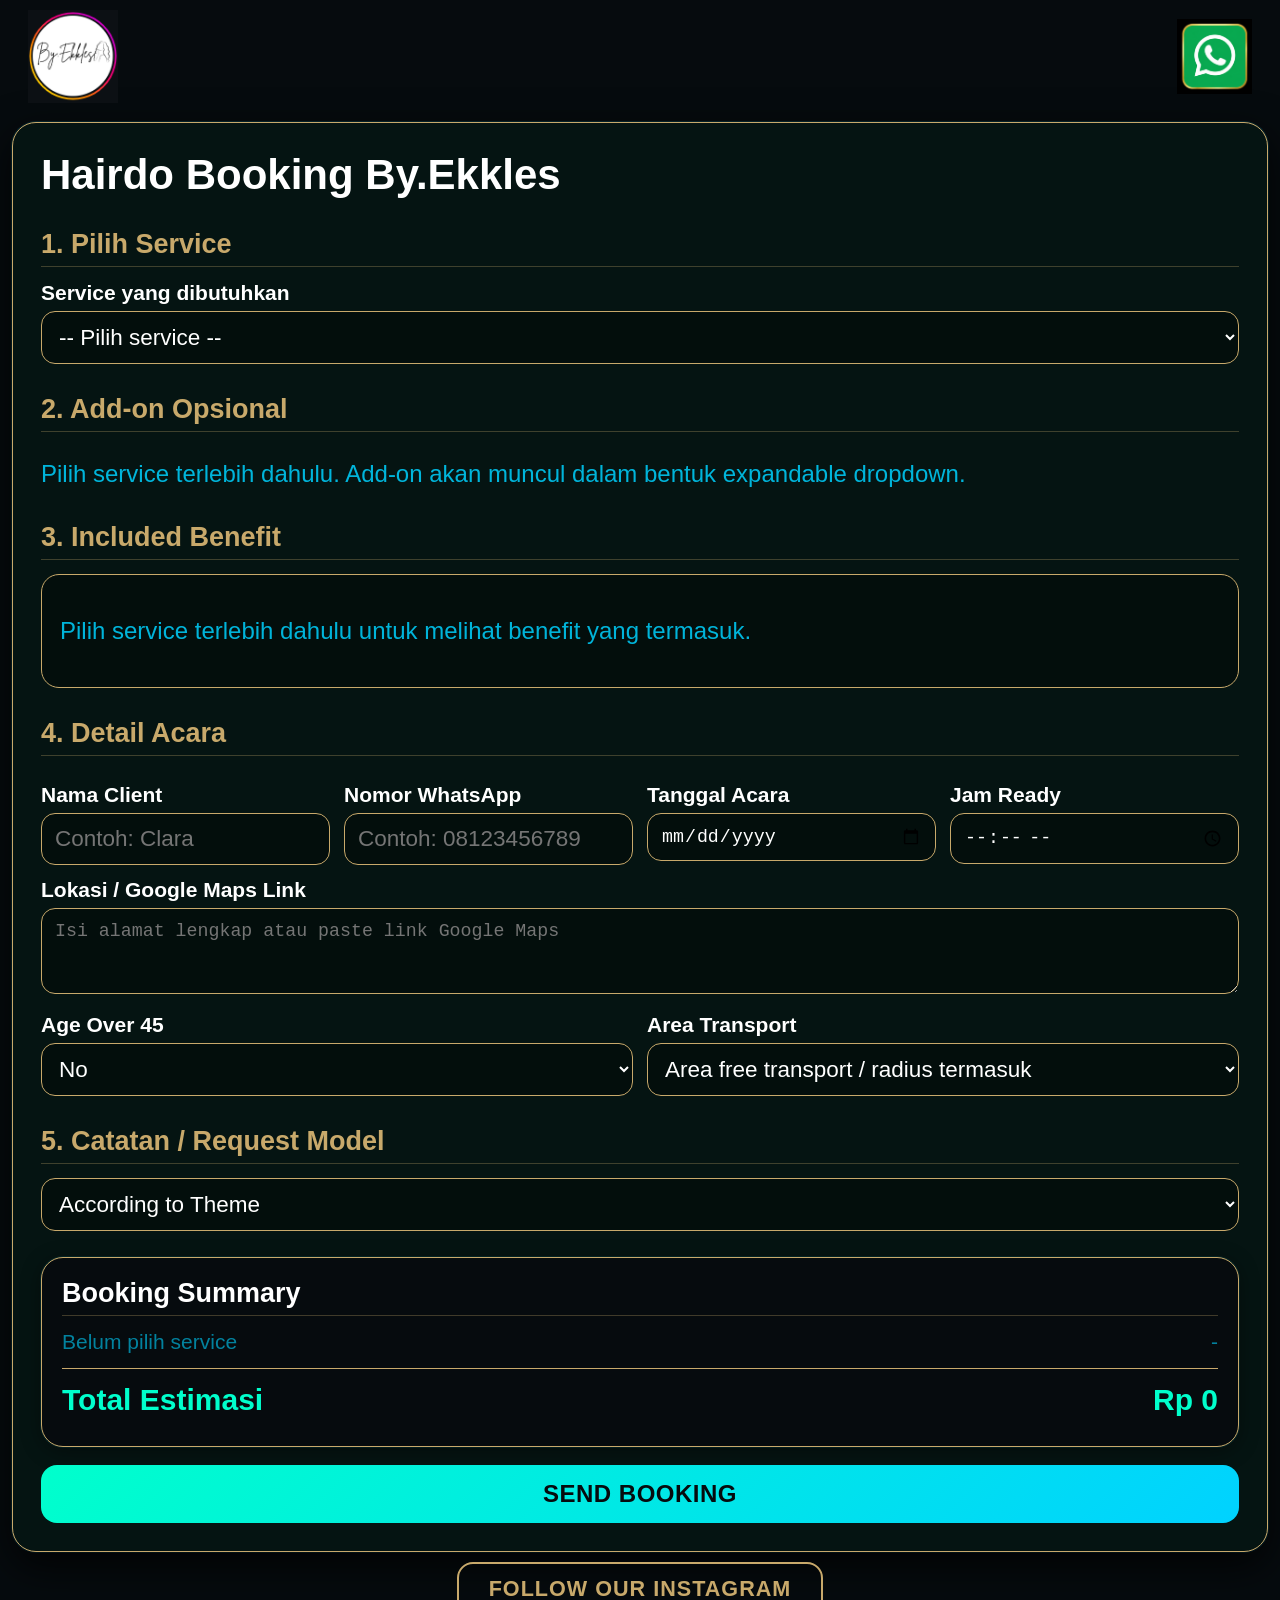
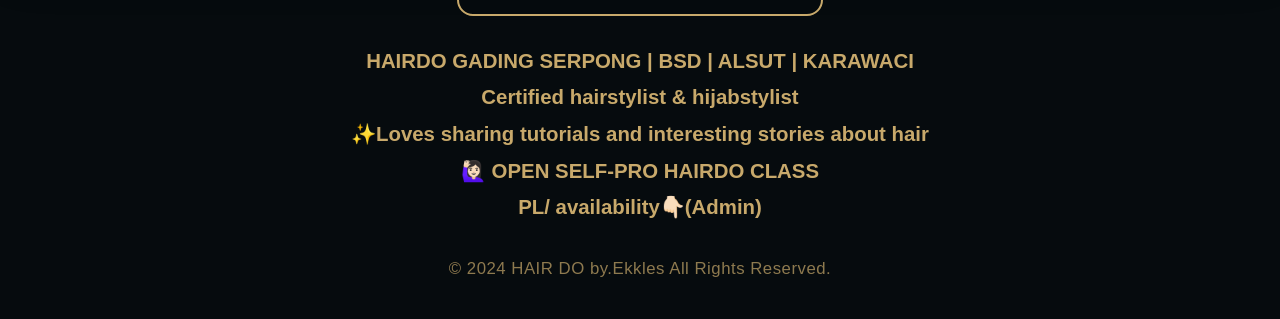
==== commit dcf99b40: "Add files via upload" ====
--- a/index.html
+++ b/index.html
@@ -1,158 +1,967 @@
 <!DOCTYPE html>
-<html lang="id">
+<html lang="en">
 <head>
-    <meta charset="UTF-8">
-    <meta name="viewport" content="width=device-width, initial-scale=1.0">
-    <title>Booking Hair Do by Ekkles</title>
-    <link rel="stylesheet" href="style.css">
+  <meta charset="UTF-8" />
+  <meta name="viewport" content="width=device-width, initial-scale=1.0" />
+  <title>Hairdo Form - Dropdown & Expandable Add-on</title>
+  <style>
+    * { box-sizing: border-box; }
+    
+    body { 
+      margin: 0; 
+      font-family: 'Segoe UI', Arial, sans-serif; 
+      background: #060b0e; 
+      color: #ffffff; 
+      font-size: 150%; /* Enlarged text size to 150% */
+    }
+    
+    .logo-container {
+      max-width: 1260px;
+      margin: 10px auto 0;
+      padding: 0 18px;
+      display: flex;
+      justify-content: space-between;
+      align-items: center;
+    }
+
+    #topLogo {
+      width: 90px; /* 60px * 1.5 = 90px */
+      height: auto;
+      cursor: pointer;
+      transition: transform 0.12s ease-in-out;
+    }
+    
+    #waLogo {
+      width: 75px; /* 50px * 1.5 = 75px */
+      height: auto;
+      cursor: pointer;
+      transition: transform 0.12s ease-in-out;
+    }
+    
+    .wrap { 
+      max-width: 1260px; 
+      margin: 5mm auto 2px; 
+      padding: 0 2px; 
+    }
+    
+    .card { 
+      background: #051412; 
+      border-radius: 24px; 
+      padding: 28px; 
+      box-shadow: 0 14px 40px rgba(0,0,0,.8), 0 0 0 1px rgba(0, 210, 255, 0.15); 
+      border: 1px solid #c8a96b; 
+    }
+    
+    h1 { margin: 0 0 8px; font-size: 1.75em; color: #ffffff; }
+    
+    h2 { 
+      margin: 30px 0 14px; 
+      font-size: 1.125em; 
+      color: #c8a96b;
+      border-bottom: 1px solid rgba(200, 169, 107, 0.3);
+      padding-bottom: 6px;
+    }
+    
+    p { color: #00d2ff; opacity: 0.85; line-height: 1.5; }
+    
+    label { display: block; margin: 13px 0 6px; font-weight: 700; font-size: 0.875em; color: #ffffff; }
+    
+    input, textarea, select {
+      width: 100%; border: 1px solid #c8a96b; border-radius: 14px;
+      padding: 12px 13px; font-size: 0.9375em; background: #030e0c; color: #ffffff;
+      outline: none;
+      transition: all 0.3s ease;
+    }
+    
+    input:focus, textarea:focus, select:focus {
+      border-color: #00ffcc;
+      box-shadow: 0 0 8px rgba(0, 255, 204, 0.4);
+    }
+
+    #serviceSelect:focus {
+      background-color: #FF69B4;
+      color: #FFFFFF;
+      border-color: #FF69B4;
+    }
+    
+    textarea { min-height: 86px; resize: vertical; }
+    .two-col { display: grid; grid-template-columns: repeat(auto-fit, minmax(220px, 1fr)); gap: 14px; }
+    
+    .service-preview {
+      margin-top: 12px; padding: 14px; background: #030e0c;
+      border: 1px solid #c8a96b; border-radius: 16px;
+    }
+    
+    details {
+      border: 1px solid #c8a96b; border-radius: 18px; margin-bottom: 12px;
+      background: #051412; overflow: hidden;
+    }
+    
+    summary {
+      cursor: pointer; list-style: none; padding: 16px; font-weight: 800;
+      display: flex; justify-content: space-between; gap: 14px; align-items: center;
+    }
+    summary::-webkit-details-marker { display: none; }
+    summary::after { content: "+"; font-size: 1.375em; color: #c8a96b; }
+    details[open] summary::after { content: "–"; }
+    
+    .addon-content { padding: 0 16px 16px; border-top: 1px solid rgba(200, 169, 107, 0.3); }
+    .addon-row { display: flex; gap: 10px; align-items: flex-start; margin-top: 14px; }
+    .addon-row input[type="checkbox"] { width: 1.2em; height: 1.2em; margin-top: 3px; accent-color: #00ffcc; }
+    .addon-name { font-weight: 700; color: #ffffff; }
+    .addon-desc { color: #00d2ff; font-size: 0.8125em; line-height: 1.45; margin-top: 3px; }
+    .addon-price { margin-left: auto; white-space: nowrap; font-weight: 700; color: #c8a96b; }
+    
+    .nested {
+      margin: 12px 0 0 28px; padding: 12px; background: #030e0c;
+      border-radius: 14px; border: 1px dashed #c8a96b;
+    }
+    
+    .hidden { display: none !important; }
+    
+    .pill {
+      display: inline-block; font-size: 0.75em; padding: 4px 8px;
+      border-radius: 999px; background: #082521; color: #00ffcc;
+      margin-left: 6px; font-weight: 700; border: 1px solid rgba(200, 169, 107, 0.3);
+    }
+    
+    .included { background: #030e0c; border-radius: 18px; padding: 14px 18px; border: 1px solid #c8a96b; }
+    .included ul { margin: 8px 0 0 18px; padding: 0; color: #ffffff; }
+    
+    .note {
+      background: #04201b; border: 1px solid #c8a96b;
+      padding: 12px 14px; border-radius: 14px; font-size: 0.875em;
+      color: #00ffcc; margin-top: 10px;
+    }
+    
+    .summary {
+      margin-top: 26px; background: #060b0e; color: #ffffff; border: 1px solid #c8a96b;
+      border-radius: 22px; padding: 20px;
+      box-shadow: 0 4px 20px rgba(0,0,0,0.4), 0 0 0 1px rgba(0, 210, 255, 0.1);
+    }
+    .summary h2 { margin-top: 0; color: #ffffff; }
+    .summary-row { display: flex; justify-content: space-between; gap: 14px; margin: 9px 0; color: #ffffff; }
+    .summary-row.muted { color: #00d2ff; opacity: 0.6; font-size: 0.875em; }
+    .total { border-top: 1px solid #c8a96b; padding-top: 14px; margin-top: 14px; font-size: 1.25em; font-weight: 800; color: #00ffcc; }
+    
+    .btn {
+      width: 100%; border: 0; border-radius: 16px; padding: 15px;
+      margin-top: 18px; background: linear-gradient(135deg, #00ffcc, #00d2ff); color: #060b0e; font-size: 1em;
+      cursor: pointer; font-weight: 800; text-transform: uppercase; letter-spacing: 0.5px;
+      transition: opacity 0.2s ease, transform 0.1s ease;
+    }
+    .btn:hover { opacity: 0.95; }
+    .btn:active { transform: scale(0.99); }
+    
+    .success {
+      display: none; background: #04201b; border: 2px solid #00ffcc;
+      color: #00ffcc; border-radius: 16px; padding: 20px;
+      text-align: center; font-weight: 700; font-size: 1em; margin-top: 20px;
+      box-shadow: 0 0 15px rgba(0, 255, 204, 0.3);
+      animation: fadeIn 0.4s ease-in-out forwards;
+    }
+
+    /* Instagram CTA Button Styles */
+    .cta-container {
+      display: flex;
+      flex-direction: column;
+      align-items: center;
+      margin: 10px auto 40px;
+      padding: 0 18px;
+      max-width: 860px;
+      text-align: center;
+    }
+    
+    .btn-gold {
+      display: inline-block;
+      text-align: center;
+      text-decoration: none;
+      border: 2px solid #c8a96b;
+      border-radius: 16px;
+      padding: 12px 30px;
+      background: transparent;
+      color: #c8a96b;
+      font-size: 0.9em;
+      font-weight: 800;
+      letter-spacing: 1px;
+      cursor: pointer;
+      transition: all 0.2s ease;
+      margin-bottom: 24px;
+    }
+    .btn-gold:hover {
+      background: #c8a96b;
+      color: #051412;
+      box-shadow: 0 0 15px rgba(200, 169, 107, 0.4);
+    }
+    .btn-gold:active {
+      transform: scale(0.98);
+    }
+
+    /* Gold Info Text Styling */
+    .gold-info-text {
+      color: #c8a96b;
+      font-size: 0.85em;
+      line-height: 1.6;
+      font-weight: 600;
+      max-width: 600px;
+      margin-bottom: 30px;
+    }
+    
+    .gold-info-text p {
+      margin: 6px 0;
+      color: #c8a96b;
+      opacity: 1;
+    }
+
+    .copyright-text {
+      color: #c8a96b;
+      font-size: 0.7em;
+      opacity: 0.7;
+      letter-spacing: 0.5px;
+    }
+
+    /* --- POPUP STRUK TAGIHAN STYLES --- */
+    .modal-overlay {
+      position: fixed;
+      top: 0; left: 0; width: 100%; height: 100%;
+      background: rgba(6, 11, 14, 0.95);
+      display: flex; justify-content: center; align-items: center;
+      z-index: 10000;
+      padding: 15px;
+      transition: opacity 0.3s ease;
+    }
+    .receipt-card {
+      background: #051412;
+      border: 2px solid #c8a96b;
+      border-radius: 24px;
+      padding: 26px;
+      width: 100%;
+      max-width: 550px;
+      box-shadow: 0 14px 40px rgba(0, 255, 204, 0.2);
+    }
+    .receipt-header {
+      text-align: center;
+      border-bottom: 1px dashed rgba(200, 169, 107, 0.4);
+      padding-bottom: 14px;
+      margin-bottom: 14px;
+    }
+    .receipt-header h3 { margin: 0; color: #c8a96b; font-size: 1.3em; letter-spacing: 0.5px; }
+    .receipt-header p { margin: 4px 0 0; color: #ffffff; font-size: 0.85em; opacity: 0.8; }
+    .receipt-body { margin-bottom: 18px; }
+    .receipt-row { display: flex; justify-content: space-between; margin: 9px 0; gap: 12px; font-size: 0.85em; }
+    .receipt-row span:first-child { color: #00d2ff; opacity: 0.9; }
+    .receipt-row span:last-child { color: #ffffff; text-align: right; font-weight: 600; }
+    .receipt-divider { border: 0; border-top: 1px dashed rgba(200, 169, 107, 0.4); margin: 14px 0; }
+    .receipt-row.total-row span:last-child { color: #00ffcc; font-weight: 800; font-size: 1.1em; }
+    .receipt-row.dp-row span:last-child { color: #ff69b4; font-weight: 800; font-size: 1.1em; }
+    .receipt-footer {
+      text-align: center; color: #c8a96b; font-size: 0.75em; line-height: 1.4;
+      margin: 14px 0; background: rgba(200, 169, 107, 0.08); padding: 10px; border-radius: 12px;
+    }
+    .btn-close-modal {
+      width: 100%; border: 0; border-radius: 16px; padding: 14px;
+      background: linear-gradient(135deg, #c8a96b, #b39255); color: #060b0e; font-size: 0.9em;
+      cursor: pointer; font-weight: 800; text-transform: uppercase; transition: opacity 0.2s;
+    }
+    .btn-close-modal:hover { opacity: 0.9; }
+
+    @keyframes fadeIn {
+      from { opacity: 0; transform: translateY(10px); }
+      to { opacity: 1; transform: translateY(0); }
+    }
+  </style>
 </head>
+
 <body>
 
-<img src="logo.png" alt="Logo By Ekkles" class="top-left-logo" id="logoEkkles">
-<img src="walogo.png" alt="WhatsApp" class="top-right-wa" id="waLogo">
-
-<div class="container">
-    <h1 id="title">WEDDING PACKAGE</h1>
-    <div class="subtitle" id="subtitle">BOOKING HAIRDO</div>
-
-    <div class="form-box">
-        <form id="bookingForm">
-            <label id="label_nama">Nama Client</label>
-            <input type="text" id="nama" required>
-
-            <label id="label_wa">Nomor WhatsApp</label>
-            <input type="text" id="wa" required>
-
-            <label id="label_tanggal">Tanggal Booking</label>
-            <input type="date" id="tanggal" required>
-
-            <label id="label_jam">Jam Booking</label>
-            <input type="time" id="jam" required>
-
-            <label id="label_lokasi">Lokasi Hairdo Dilakukan</label>
-            <textarea id="lokasi" required></textarea>
-
-            <label id="label_acara">Jenis Acara</label>
-            <select id="acara">
-                <option value="Sentuh & Pilih">Sentuh & Pilih</option>
-                <option value="Party">Party</option>
-                <option value="Wisuda">Wisuda</option>
-                <option value="Lainnya">Lainnya</option>
-                <option value="Wedding">Wedding</option>
-                <option value="Prewedding">Prewedding</option>
-                <option value="Engagement">Engagement</option>
-            </select>
-
-            <label id="label_pax">Total Pax</label>
-            <input type="number" id="total_pax" required placeholder="Sentuh & Masukan Angka">
-
-            <label id="label_retouch">Retouch</label>
-            <select id="retouch">
-                <option value="Sentuh & Pilih">Sentuh & Pilih</option>
-                <option value="0 orang">0 Orang</option>
-                <option value="1 orang">1 Orang</option>
-                <option value="2 Orang">2 Orang</option> 
-                <option value="3 Orang">3 Orang</option> 
-            </select>
-
-            <label id="label_usia">Di Atas 45 Tahun</label>
-            <select id="usia_45">
-                <option value="Sentuh & Pilih">Sentuh & Pilih</option>
-                <option value="0 orang">0 Orang</option>
-                <option value="1 orang">1 Orang</option>
-                <option value="2 Orang">2 Orang</option> 
-                <option value="3 Orang">3 Orang</option>    
-            </select>
-
-            <label id="label_facelift">Facelift</label>
-            <select id="facelift">
-                <option value="Sentuh & Pilih">Sentuh & Pilih</option>
-                <option value="0 orang">0 Orang</option>
-                <option value="1 orang">1 Orang</option>
-                <option value="2 Orang">2 Orang</option> 
-                <option value="3 Orang">3 Orang</option>       
-            </select>
-
-            <label id="label_hairclip">Hairclip</label>
-            <select id="hairclip">
-                <option value="1 Pax Real hair">1 Pax Real hair</option>
-                <option value="2 Pax Real hair">2 Pax Real hair</option>
-                <option value="3 Pax Real hair">3 Pax Real hair</option>
-                <option value="1 Pax Synthetic hair">1 Pax Synthetic hair</option>
-                <option value="2 Pax Synthetic hair">2 Pax Synthetic hair</option>
-                <option value="3 Pax Synthetic hair">3 Pax Synthetic hair</option>
-            </select>
-            
-            <label id="label_portfolio">Portfolio</label>
-            <select id="portfolio">
-                <option value="Sentuh & Pilih">Sentuh & Pilih</option>
-                <option value="0 Pax">0 Pax</option>
-                <option value="1 Pax">1 Pax</option>
-                <option value="2 Pax">2 Pax</option>
-                <option value="3 Pax">3 Pax</option>
-            </select>
-
-            <label id="label_photoshoot">Photoshoot</label>
-            <select id="photoshoot">
-                <option value="Sentuh & Pilih">Sentuh & Pilih</option>
-                <option value="0 Pax">0 Pax</option>
-                <option value="1 Pax">1 Pax</option>
-                <option value="2 Pax">2 Pax</option>
-                <option value="3 Pax">3 Pax</option>
-            </select>
-
-            <label id="label_standby">Stand by</label>
-            <select id="standby">
-                <option value="Sentuh & Pilih">Sentuh & Pilih</option>
-                <option value="0 Jam">0 Jam</option>
-                <option value="1 Jam">1 Jam</option>
-                <option value="2 Jam">2 Jam</option>
-                <option value="3 Jam">3 Jam</option>
-                <option value="4 Jam">4 Jam</option>
-                <option value="5 Jam">5 Jam</option>
-            </select>
-
-            <label id="label_addtrial">Add Trial</label>
-            <select id="addtrial">      
-               <option value="Weekdays">Weekdays</option>
-               <option value="Weekends">Weekends</option>
-            </select>               
-                
-            <label id="label_pembayaran">Pembayaran</label>
-            <select id="pembayaran">
-                <option value="Uang muka + Lunas">Uang muka + Lunas</option>
-                <option value="Uang muka H-3 Lunas">Uang muka H-3 Lunas</option>
-            </select>
-
-           <button type="submit" id="submitBtn">KIRIM BOOKING</button>
-        </form>
-
-        <div class="success" id="successMessage">
-            Booking berhasil dikirim ✨
-        </div>
+<div class="logo-container">
+  <img src="logo.png" id="topLogo" alt="Logo" />
+  <img src="walogo.png" id="waLogo" alt="WhatsApp Support" />
+</div>
+
+<div class="wrap">
+  <div class="card">
+    <h1>Hairdo Booking By.Ekkles</h1>
+
+    <form id="bookingForm">
+      <h2>1. Pilih Service</h2>
+      <label>Service yang dibutuhkan</label>
+      <select id="serviceSelect" required>
+        <option value="">-- Pilih service --</option>
+      </select>
+      <div id="servicePreview" class="service-preview hidden"></div>
+
+      <h2>2. Add-on Opsional</h2>
+      <p id="addonIntro">Pilih service terlebih dahulu. Add-on akan muncul dalam bentuk expandable dropdown.</p>
+      <div id="addonPanel"></div>
+
+      <h2>3. Included Benefit</h2>
+      <div class="included" id="includedBox">
+        <p>Pilih service terlebih dahulu untuk melihat benefit yang termasuk.</p>
+      </div>
+
+      <h2>4. Detail Acara</h2>
+      <div class="two-col">
+        <div>
+          <label>Nama Client</label>
+          <input id="clientName" name="name" autocomplete="name" required placeholder="Contoh: Clara" />
+        </div>
+        <div>
+          <label>Nomor WhatsApp</label>
+          <input id="whatsapp" type="tel" name="tel" autocomplete="tel" required placeholder="Contoh: 08123456789" />
+        </div>
+        <div>
+          <label>Tanggal Acara</label>
+          <input id="eventDate" type="date" required />
+        </div>
+        <div>
+          <label>Jam Ready</label>
+          <input id="readyTime" type="time" step="60" required />
+        </div>
+      </div>
+
+      <label>Lokasi / Google Maps Link</label>
+      <textarea id="location" placeholder="Isi alamat lengkap atau paste link Google Maps"></textarea>
+
+      <div class="two-col">
+        <div>
+          <label>Age Over 45</label>
+          <select id="age">
+            <option value="no">No</option>
+            <option value="yes">Yes</option>
+          </select>
+        </div>
+        <div>
+          <label>Area Transport</label>
+          <select id="transportArea">
+            <option value="included">Area free transport / radius termasuk</option>
+            <option value="confirm">Di luar area, perlu konfirmasi biaya</option>
+          </select>
+        </div>
+      </div>
+
+      <div id="autoNotes"></div>
+
+      <h2>5. Catatan / Request Model</h2>
+      <select id="notes">
+        <option value="According to Theme">According to Theme</option>
+        <option value="According to Season">According to Season</option>
+        <option value="According to Face">According to Face</option>
+        <option value="Latest Model">Latest Model</option>
+      </select>
+
+      <div class="summary">
+        <h2>Booking Summary</h2>
+        <div id="summaryItems"></div>
+        <div class="summary-row total">
+          <span>Total Estimasi</span>
+          <span id="totalText">Rp0</span>
+        </div>
+      </div>
+
+      <button class="btn" type="submit">Send Booking</button>
+    </form>
+
+    <div class="success" id="successMessage">
+      Booking successfully sent ✨
     </div>
-
-    <div class="cta-container">
-        <a href="https://aban-007.github.io/hairdo-by-ekkles/" target="_blank" class="cta-button" id="cta_ig">FOLLOW OUR INSTAGRAM</a>
-        <div class="promo-text" id="promo_text">
-            <h3 id="promo_title">HAPPY WEDDING</h3>
-            <p id="p1">Free hairclip sintetis jika di butuhkan, dan menjadi hak milik dan tidak perlu di kembalikan</p>
-            <p id="p2">Konfirmasi warna hairclip max H-3 minggu sebelum acara</p>
-            <p id="p3">Free transport radius 20 km, di atas 20 km silahkan konfirmasi untuk penambahan biaya transportnya.</p>
-            <p id="p4">Trial wedding di weekdays, jika ingin di weekend maka ada penambahan 300k</p>
-            <p id="p5">Kit touch up gratis</p>
-            <p id="p6">Certified hairstylist & hijabstylist</p>
-            <p id="p7">✨Suka share tutorial dan cerita menarik ttg rambut</p>
-            <p id="p8">🙋🏻‍♀️ OPEN SELF-PRO HAIRDO CLASS</p>
-            <p id="p9">PL/ availability👇🏻(Admin)</p>
-        </div>
+  </div>
+</div>
+
+<div class="cta-container">
+  <a href="https://www.instagram.com/by.ekkles/" target="_blank" class="btn-gold">FOLLOW OUR INSTAGRAM</a>
+  
+  <div class="gold-info-text">
+    <p><strong>HAIRDO GADING SERPONG | BSD | ALSUT | KARAWACI</strong></p>
+    <p>Certified hairstylist & hijabstylist</p>
+    <p>✨Loves sharing tutorials and interesting stories about hair</p>
+    <p>🙋🏻‍♀️ OPEN SELF-PRO HAIRDO CLASS</p>
+    <p>PL/ availability👇🏻(Admin)</p>
+  </div>
+
+  <div class="copyright-text">
+    © 2024 HAIR DO by.Ekkles All Rights Reserved.
+  </div>
+</div>
+
+<div id="receiptModal" class="modal-overlay hidden">
+  <div class="receipt-card">
+    <div class="receipt-header">
+      <h3>STRUK ESTIMASI BOOKING</h3>
+      <p>Hairdo By.Ekkles</p>
     </div>
+    <div class="receipt-body">
+      <div class="receipt-row"><span>Nama Client:</span><span id="rClientName"></span></div>
+      <div class="receipt-row"><span>WhatsApp:</span><span id="rWhatsapp"></span></div>
+      <div class="receipt-row"><span>Tanggal Acara:</span><span id="rEventDate"></span></div>
+      <div class="receipt-row"><span>Jam Ready:</span><span id="rReadyTime"></span></div>
+      <hr class="receipt-divider">
+      <div class="receipt-row"><span>Service Utama:</span><span id="rService"></span></div>
+      <div class="receipt-row"><span>Add-on Pilihan:</span><span id="rAddons"></span></div>
+      <div class="receipt-row"><span>Mature Fee:</span><span id="rMatureFee"></span></div>
+      <div class="receipt-row"><span>Transport:</span><span id="rTransport"></span></div>
+      <hr class="receipt-divider">
+      <div class="receipt-row total-row"><span>Total Estimasi:</span><span id="rTotal"></span></div>
+      <div class="receipt-row dp-row"><span>Minimal DP (50%):</span><span id="rDp"></span></div>
+    </div>
+    <div class="receipt-footer">
+      ⚠️ Silakan screenshot simpan bukti rincian booking Anda!
+    </div>
+    <button type="button" class="btn-close-modal" id="closeReceiptBtn">Tutup Struk</button>
+  </div>
 </div>
 
-<div class="footer">
-    © 2024 HAIR DO by Ekkles. All Rights Reserved.
-</div>
-
-<script src="script.js"></script>
+<script>
+const services = {
+  regular: {
+    label: "Regular Occasion",
+    desc: "Graduation / Bridesmaid / Guest Party",
+    price: 300000,
+    included: ["Free aksesoris rambut sesuai ketersediaan", "Tidak termasuk hairclip"],
+    addonGroups: [
+      { title: "Hairclip Rental", subtitle: "Pengembalian hairclip maksimal H+3 setelah acara, dana deposit akan dikembalikan penuh.", addons: [
+        { id: "synthetic_hair_rental", label: "Synthetic Hair Rental", price: 200000, rentalPrice: 100000, depositPrice: 100000, desc: "Price per Pax Rp. 100,000 + Deposit Rp. 100,000", isHairclip: true },
+        { id: "original_hair_rental", label: "Original Hair Rental", price: 2000000, rentalPrice: 500000, depositPrice: 1500000, desc: "Price per Pax Rp. 500,000 + Deposit Rp. 1,500,000", isHairclip: true }
+      ]},
+      { title: "Touch-up During Event", subtitle: "Untuk client yang ingin rambut dicek / dirapikan lagi saat acara.", addons: [
+        { id: "retouch_regular", label: "Add retouch", price: 200000, desc: "Hairdo touch-up saat acara." }
+      ]},
+      { title: "Special Need", subtitle: "Tambahan yang hanya muncul jika diperlukan.", addons: [
+        { id: "facelift", label: "Add facelift tape", price: 100000, desc: "Opsional untuk hasil wajah lebih lifting." }
+      ]}
+    ]
+  },
+  special450: {
+    label: "Sis Wedding / Pageant Finalist",
+    desc: "Special Occasion",
+    price: 450000,
+    included: ["Free rent hairclip jika dibutuhkan", "Free aksesoris rambut sesuai ketersediaan"],
+    addonGroups: [
+      { title: "Hairclip Rental", subtitle: "Pengembalian hairclip maksimal H+3 setelah acara, dana deposit akan dikembalikan penuh.", addons: [
+        { id: "synthetic_hair_rental", label: "Synthetic Hair Rental", price: 200000, rentalPrice: 100000, depositPrice: 100000, desc: "Price per Pax Rp. 100,000 + Deposit Rp. 100,000", isHairclip: true },
+        { id: "original_hair_rental", label: "Original Hair Rental", price: 2000000, rentalPrice: 500000, depositPrice: 1500000, desc: "Price per Pax Rp. 500,000 + Deposit Rp. 1,500,000", isHairclip: true }
+      ]},
+      { title: "Touch-up During Event", subtitle: "Untuk acara panjang atau butuh retouch setelah sesi utama.", addons: [
+        { id: "retouch_special", label: "Add retouch", price: 200000, desc: "Hairdo touch-up saat acara." }
+      ]},
+      { title: "Special Need", subtitle: "Tambahan opsional sesuai kebutuhan client.", addons: [
+        { id: "facelift", label: "Add facelift tape", price: 100000, desc: "Opsional untuk hasil wajah lebih lifting." }
+      ]}
+    ]
+  },
+  sangjit: {
+    label: "Sangjit / Engagement / Sweet17",
+    desc: "Special Occasion",
+    price: 500000,
+    included: ["Free rent hairclip jika dibutuhkan", "Free aksesoris rambut sesuai ketersediaan"],
+    addonGroups: [
+      { title: "Hairclip Rental", subtitle: "Pengembalian hairclip maksimal H+3 setelah acara, dana deposit akan dikembalikan penuh.", addons: [
+        { id: "synthetic_hair_rental", label: "Synthetic Hair Rental", price: 200000, rentalPrice: 100000, depositPrice: 100000, desc: "Price per Pax Rp. 100,000 + Deposit Rp. 100,000", isHairclip: true },
+        { id: "original_hair_rental", label: "Original Hair Rental", price: 2000000, rentalPrice: 500000, depositPrice: 1500000, desc: "Price per Pax Rp. 500,000 + Deposit Rp. 1,500,000", isHairclip: true }
+      ]},
+      { title: "Touch-up During Event", subtitle: "Cocok jika ada pergantian sesi / foto / acara cukup panjang.", addons: [
+        { id: "retouch_special", label: "Add retouch", price: 200000, desc: "Hairdo touch-up saat acara." }
+      ]},
+      { title: "Special Need", subtitle: "Tambahan opsional sesuai kebutuhan client.", addons: [
+        { id: "facelift", label: "Add facelift tape", price: 100000, desc: "Opsional untuk hasil wajah lebih lifting." }
+      ]}
+    ]
+  },
+  portfolio: {
+    label: "Portfolio",
+    desc: "Per look",
+    price: 250000,
+    included: ["Harga per look"],
+    addonGroups: [
+      { title: "Hairclip Rental", subtitle: "Pengembalian hairclip maksimal H+3 setelah acara, dana deposit akan dikembalikan penuh.", addons: [
+        { id: "synthetic_hair_rental", label: "Synthetic Hair Rental", price: 200000, rentalPrice: 100000, depositPrice: 100000, desc: "Price per Pax Rp. 100,000 + Deposit Rp. 100,000", isHairclip: true },
+        { id: "original_hair_rental", label: "Original Hair Rental", price: 2000000, rentalPrice: 500000, depositPrice: 1500000, desc: "Price per Pax Rp. 500,000 + Deposit Rp. 1,500,000", isHairclip: true }
+      ]},
+      { title: "Special Need", subtitle: "Tambahan opsional sesuai kebutuhan look.", addons: [
+        { id: "facelift", label: "Add facelift tape", price: 100000, desc: "Opsional untuk hasil wajah lebih lifting." }
+      ]}
+    ]
+  },
+  photoshoot: {
+    label: "Photoshoot",
+    desc: "Self / Family / Prewedding",
+    price: 350000,
+    included: ["Free transport Gading Serpong, Alsut, Karawaci, BSD", "Free aksesoris rambut sesuai ketersediaan"],
+    addonGroups: [
+      { title: "Hairclip Rental", subtitle: "Pengembalian hairclip maksimal H+3 setelah acara, dana deposit akan dikembalikan penuh.", addons: [
+        { id: "synthetic_hair_rental", label: "Synthetic Hair Rental", price: 200000, rentalPrice: 100000, depositPrice: 100000, desc: "Price per Pax Rp. 100,000 + Deposit Rp. 100,000", isHairclip: true },
+        { id: "original_hair_rental", label: "Original Hair Rental", price: 2000000, rentalPrice: 500000, depositPrice: 1500000, desc: "Price per Pax Rp. 500,000 + Deposit Rp. 1,500,000", isHairclip: true }
+      ]},
+      { title: "Standby Photoshoot", subtitle: "Untuk photoshoot yang butuh ganti look atau hairdo dicek selama sesi.", addons: [
+        { id: "standby", label: "Add standby", price: 100000, desc: "Jika standby, jumlah look bebas.", perHour: true }
+      ]},
+      { title: "Special Need", subtitle: "Tambahan opsional sesuai kebutuhan client.", addons: [
+        { id: "facelift", label: "Add facelift tape", price: 100000, desc: "Opsional untuk hasil wajah lebih lifting." }
+      ]}
+    ]
+  },
+  bride: {
+    label: "Bride",
+    desc: "D-Day bride hairdo",
+    price: 750000,
+    included: [
+      "Free synthetic hairclip jika dibutuhkan and menjadi hak milik",
+      "Konfirmasi warna hairclip max H-3 minggu sebelum acara",
+      "Free transport radius 20 km",
+      "Free touch-up kit"
+    ],
+    addonGroups: [
+      { title: "Hairclip Rental", subtitle: "Pengembalian hairclip maksimal H+3 setelah acara, dana deposit akan dikembalikan penuh.", addons: [
+        { id: "synthetic_hair_rental", label: "Synthetic Hair Rental", price: 200000, rentalPrice: 100000, depositPrice: 100000, desc: "Price per Pax Rp. 100,000 + Deposit Rp. 100,000", isHairclip: true },
+        { id: "original_hair_rental", label: "Original Hair Rental", price: 2000000, rentalPrice: 500000, depositPrice: 1500000, desc: "Price per Pax Rp. 500,000 + Deposit Rp. 1,500,000", isHairclip: true }
+      ]},
+      { title: "Retouch / Touch-up", subtitle: "Untuk bride yang ingin ada touch-up tambahan saat acara.", addons: [
+        { id: "retouch_bride_1time", label: "Retouch 1 time", price: 450000, desc: "For dinner events" },
+        { id: "retouch_bride_hourly", label: "Retouch Standby until the event is finished", price: 300000, desc: "Price per hour", autoCalcTime: true }
+      ]},
+      { title: "Trial Session", subtitle: "Trial hanya weekdays. Jika weekend ada tambahan biaya.", addons: [
+        { id: "trial_weekday", label: "Add trial weekdays", price: 400000, desc: "Trial hairdo di hari kerja." },
+        { id: "trial_weekend_fee", label: "Trial di weekend", price: 300000, desc: "Tambahan biaya jika trial dilakukan saat weekend.", requires: "trial_weekday" }
+      ]}
+    ]
+  },
+  mom_engagement: {
+    label: "Mom Engagement / Bday / Anniversary",
+    desc: "Mom hairdo",
+    price: 450000,
+    included: ["Free aksesoris rambut sesuai ketersediaan"],
+    addonGroups: [
+      { title: "Hairclip Rental", subtitle: "Pengembalian hairclip maksimal H+3 setelah acara, dana deposit akan dikembalikan penuh.", addons: [
+        { id: "synthetic_hair_rental", label: "Synthetic Hair Rental", price: 200000, rentalPrice: 100000, depositPrice: 100000, desc: "Price per Pax Rp. 100,000 + Deposit Rp. 100,000", isHairclip: true },
+        { id: "original_hair_rental", label: "Original Hair Rental", price: 2000000, rentalPrice: 500000, depositPrice: 1500000, desc: "Price per Pax Rp. 500,000 + Deposit Rp. 1,500,000", isHairclip: true }
+      ]},
+      { title: "Touch-up During Event", subtitle: "Untuk mom yang membutuhkan touch-up saat acara.", addons: [
+        { id: "retouch_mom", label: "Add retouch", price: 250000, desc: "Hairdo touch-up saat acara." }
+      ]},
+      { title: "Special Need", subtitle: "Tambahan opsional sesuai kebutuhan client.", addons: [
+        { id: "facelift", label: "Add facelift tape", price: 100000, desc: "Opsional untuk hasil wajah lebih lifting." }
+      ]}
+    ]
+  },
+  mom_bride: {
+    label: "Mom Bride / Groom D-Day",
+    desc: "Mom wedding day hairdo",
+    price: 500000,
+    included: ["Free aksesoris rambut sesuai ketersediaan"],
+    addonGroups: [
+      { title: "Hairclip Rental", subtitle: "Pengembalian hairclip maksimal H+3 setelah acara, dana deposit akan dikembalikan penuh.", addons: [
+        { id: "synthetic_hair_rental", label: "Synthetic Hair Rental", price: 200000, rentalPrice: 100000, depositPrice: 100000, desc: "Price per Pax Rp. 100,000 + Deposit Rp. 100,000", isHairclip: true },
+        { id: "original_hair_rental", label: "Original Hair Rental", price: 2000000, rentalPrice: 500000, depositPrice: 1500000, desc: "Price per Pax Rp. 500,000 + Deposit Rp. 1,500,000", isHairclip: true }
+      ]},
+      { title: "Touch-up During Event", subtitle: "Untuk mom yang membutuhkan touch-up saat acara.", addons: [
+        { id: "retouch_mom", label: "Add retouch", price: 250000, desc: "Hairdo touch-up saat acara." }
+      ]},
+      { title: "Special Need", subtitle: "Tambahan opsional sesuai kebutuhan client.", addons: [
+        { id: "facelift", label: "Add facelift tape", price: 100000, desc: "Opsional untuk hasil wajah lebih lifting." }
+      ]}
+    ]
+  }
+};
+
+let selectedServiceId = "";
+
+const rupiah = (n) => new Intl.NumberFormat("id-ID", {
+  style: "currency", currency: "IDR", maximumFractionDigits: 0
+}).format(n);
+
+function initServiceDropdown() {
+  const select = document.getElementById("serviceSelect");
+
+  Object.entries(services).forEach(([id, service]) => {
+    const opt = document.createElement("option");
+    opt.value = id;
+    opt.textContent = `${service.label} - ${service.desc} (${rupiah(service.price)})`;
+    select.appendChild(opt);
+  });
+
+  select.addEventListener("change", () => {
+    selectedServiceId = select.value;
+    clearAddons();
+    renderServicePreview();
+    renderAddons();
+    renderIncluded();
+    updateSummary();
+  });
+}
+
+function renderServicePreview() {
+  const preview = document.getElementById("servicePreview");
+  if (!selectedServiceId) {
+    preview.classList.add("hidden");
+    return;
+  }
+  const service = services[selectedServiceId];
+  preview.classList.remove("hidden");
+  preview.innerHTML = `
+    <strong>${service.label}</strong><br>
+    <span style="color:#00d2ff; opacity:0.85;">${service.desc}</span><br>
+    <strong style="color:#00ffcc;">${rupiah(service.price)}</strong>
+  `;
+}
+
+function clearAddons() {
+  document.getElementById("addonPanel").innerHTML = "";
+}
+
+function renderAddons() {
+  const panel = document.getElementById("addonPanel");
+  const intro = document.getElementById("addonIntro");
+  panel.innerHTML = "";
+
+  if (!selectedServiceId) {
+    intro.textContent = "Pilih service terlebih dahulu.";
+    return;
+  }
+
+  intro.textContent = "Buka kategori add-on yang dibutuhkan saja.";
+  const service = services[selectedServiceId];
+
+  service.addonGroups.forEach((group, index) => {
+    const details = document.createElement("details");
+    if (index === 0) details.open = true;
+
+    details.innerHTML = `
+      <summary><span>${group.title}<span class="pill">Optional</span></span></summary>
+      <div class="addon-content">
+        <p class="addon-desc">${group.subtitle}</p>
+        <div class="addon-list"></div>
+      </div>
+    `;
+
+    const list = details.querySelector(".addon-list");
+    group.addons.forEach(addon => {
+      const row = document.createElement("div");
+      row.className = "addon-row";
+      row.dataset.requires = addon.requires || "";
+
+      row.innerHTML = `
+        <input type="checkbox" class="addon-check" id="${addon.id}" data-id="${addon.id}"
+          data-label="${addon.label}" data-price="${addon.price}"
+          data-rental="${addon.rentalPrice || 0}" data-deposit="${addon.depositPrice || 0}"
+          data-ishairclip="${addon.isHairclip ? "yes" : "no"}"
+          data-perhour="${addon.perHour ? "yes" : "no"}"
+          data-autocalc="${addon.autoCalcTime ? "yes" : "no"}" />
+        <div style="flex:1;">
+          <div class="addon-name">${addon.label}</div>
+          <div class="addon-desc">${addon.desc}</div>
+          
+          ${addon.perHour ? `
+            <div class="nested hidden" data-hour-box="${addon.id}">
+              <label>Jumlah jam standby</label>
+              <input type="number" class="hour-input" data-for="${addon.id}" value="1" min="1" />
+            </div>
+          ` : ""}
+
+          ${addon.autoCalcTime ? `
+            <div class="nested hidden" data-time-box="${addon.id}">
+              <div class="two-col" style="margin-top:10px;">
+                <div><label>Event Start Time</label><input type="time" class="start-time" data-for="${addon.id}"></div>
+                <div><label>Event End Time</label><input type="time" class="end-time" data-for="${addon.id}"></div>
+              </div>
+              <div class="note" style="margin-top:10px; font-size:12px;" id="calcNote-${addon.id}">Fill times to calculate hours.</div>
+            </div>
+          ` : ""}
+        </div>
+        <div class="addon-price">${(addon.perHour || addon.autoCalcTime) ? rupiah(addon.price) + " / jam" : "+" + rupiah(addon.price)}</div>
+      `;
+      list.appendChild(row);
+    });
+    panel.appendChild(details);
+  });
+
+  bindAddonEvents();
+  applyDependencyVisibility();
+}
+
+function bindAddonEvents() {
+  document.querySelectorAll(".addon-check").forEach(cb => {
+    cb.addEventListener("change", () => {
+      const hBox = document.querySelector(`[data-hour-box="${cb.dataset.id}"]`);
+      const tBox = document.querySelector(`[data-time-box="${cb.dataset.id}"]`);
+      if (hBox) hBox.classList.toggle("hidden", !cb.checked);
+      if (tBox) tBox.classList.toggle("hidden", !cb.checked);
+      applyDependencyVisibility();
+      updateSummary();
+    });
+  });
+
+  document.querySelectorAll(".hour-input, .start-time, .end-time").forEach(el => {
+    el.addEventListener("input", updateSummary);
+  });
+}
+
+function applyDependencyVisibility() {
+  document.querySelectorAll("[data-requires]").forEach(row => {
+    const reqId = row.dataset.requires;
+    if (!reqId) return;
+    const reqInp = document.getElementById(reqId);
+    const show = reqInp && reqInp.checked;
+    row.classList.toggle("hidden", !show);
+    if (!show) {
+      const cb = row.querySelector(".addon-check");
+      if (cb) cb.checked = false;
+    }
+  });
+}
+
+function renderIncluded() {
+  const box = document.getElementById("includedBox");
+  if (!selectedServiceId) {
+    box.innerHTML = "<p>Pilih service terlebih dahulu.</p>";
+    return;
+  }
+  const items = services[selectedServiceId].included.map(item => `<li>${item}</li>`).join("");
+  box.innerHTML = `<strong>Included:</strong><ul>${items}</ul>`;
+}
+
+function calculateDuration(start, end) {
+  if (!start || !end) return 0;
+  const [sH, sM] = start.split(':').map(Number);
+  const [eH, eM] = end.split(':').map(Number);
+  let diff = (eH * 60 + eM) - (sH * 60 + sM);
+  if (diff < 0) diff += 1440; // Over midnight
+  return Math.max(1, Math.ceil(diff / 60));
+}
+
+function updateSummary() {
+  const box = document.getElementById("summaryItems");
+  const totalText = document.getElementById("totalText");
+  const autoNotes = document.getElementById("autoNotes");
+  box.innerHTML = "";
+  autoNotes.innerHTML = "";
+  let total = 0;
+
+  if (!selectedServiceId) {
+    box.innerHTML = `<div class="summary-row muted"><span>Belum pilih service</span><span>-</span></div>`;
+    totalText.textContent = rupiah(0);
+    return;
+  }
+
+  const service = services[selectedServiceId];
+  total += service.price;
+  box.innerHTML += `<div class="summary-row"><span>${service.label}</span><span>${rupiah(service.price)}</span></div>`;
+
+  // Mature Fee
+  if (selectedServiceId === "regular" && document.getElementById("age").value === "yes") {
+    total += 50000;
+    box.innerHTML += `<div class="summary-row"><span>Mature fee > 45 tahun</span><span>${rupiah(50000)}</span></div>`;
+    autoNotes.innerHTML += `<div class="note">Mature fee +50k ditambahkan.</div>`;
+  }
+
+  // Addons
+  document.querySelectorAll(".addon-check:checked").forEach(cb => {
+    let qty = 1;
+    let price = Number(cb.dataset.price);
+
+    if (cb.dataset.perhour === "yes") {
+      qty = Math.max(1, Number(document.querySelector(`.hour-input[data-for="${cb.dataset.id}"]`).value || 1));
+    } else if (cb.dataset.autocalc === "yes") {
+      const start = document.querySelector(`.start-time[data-for="${cb.dataset.id}"]`).value;
+      const end = document.querySelector(`.end-time[data-for="${cb.dataset.id}"]`).value;
+      qty = calculateDuration(start, end);
+      const noteEl = document.getElementById(`calcNote-${cb.dataset.id}`);
+      if (noteEl) noteEl.textContent = qty > 0 ? `Duration: ${qty} hour(s)` : "Fill times to calculate hours.";
+    }
+
+    if (cb.dataset.ishairclip === "yes") {
+      const rental = Number(cb.dataset.rental);
+      const deposit = Number(cb.dataset.deposit);
+      total += (rental + deposit) * qty;
+      
+      box.innerHTML += `
+        <div class="summary-row">
+          <span>${cb.dataset.label} (Sewa)${qty > 1 ? " x " + qty : ""}</span>
+          <span>${rupiah(rental * qty)}</span>
+        </div>
+        <div class="summary-row">
+          <span>${cb.dataset.label} (Deposit)${qty > 1 ? " x " + qty : ""}</span>
+          <span>${rupiah(deposit * qty)}</span>
+        </div>
+      `;
+    } else {
+      const finalAddonPrice = price * qty;
+      total += finalAddonPrice;
+      box.innerHTML += `
+        <div class="summary-row">
+          <span>${cb.dataset.label}${qty > 1 ? " x " + qty : ""}</span>
+          <span>${rupiah(finalAddonPrice)}</span>
+        </div>
+      `;
+    }
+  });
+
+  if (document.getElementById("transportArea").value === "confirm") {
+    box.innerHTML += `<div class="summary-row muted"><span>Transport luar area</span><span>Confirm</span></div>`;
+    autoNotes.innerHTML += `<div class="note">Biaya transport perlu konfirmasi manual.</div>`;
+  }
+
+  totalText.textContent = rupiah(total);
+}
+
+function initDateTimeConstraints() {
+  const today = new Date().toISOString().split('T')[0];
+  document.getElementById("eventDate").setAttribute("min", today);
+}
+
+document.getElementById("age").addEventListener("change", updateSummary);
+document.getElementById("transportArea").addEventListener("change", updateSummary);
+
+document.getElementById("bookingForm").addEventListener("submit", async (e) => {
+  e.preventDefault();
+
+  // 1. Ubah tombol saat loading
+  const btnSubmit = document.querySelector('button[type="submit"]');
+  const originalBtnText = btnSubmit.textContent;
+  btnSubmit.textContent = "MENGIRIM DATA... ⏳";
+  btnSubmit.disabled = true;
+
+  // 2. Kalkulasi Ulang Data untuk dikirim ke Sheet
+  let addonNames = [];
+  let totalAddonPrice = 0;
+  let matureFeeVal = 0;
+
+  // Cek Addon
+  document.querySelectorAll(".addon-check:checked").forEach(cb => {
+    let qty = 1;
+    if (cb.dataset.perhour === "yes") {
+      qty = Math.max(1, Number(document.querySelector('.hour-input[data-for="'+cb.dataset.id+'"]').value || 1));
+    } else if (cb.dataset.autocalc === "yes") {
+      const start = document.querySelector('.start-time[data-for="'+cb.dataset.id+'"]').value;
+      const end = document.querySelector('.end-time[data-for="'+cb.dataset.id+'"]').value;
+      qty = calculateDuration(start, end);
+    }
+    
+    let labelText = cb.dataset.label + (qty > 1 ? " (x" + qty + ")" : "");
+    addonNames.push(labelText);
+
+    if (cb.dataset.ishairclip === "yes") {
+      totalAddonPrice += (Number(cb.dataset.rental) + Number(cb.dataset.deposit)) * qty;
+    } else {
+      totalAddonPrice += Number(cb.dataset.price) * qty;
+    }
+  });
+
+  // Cek Mature Fee
+  if (selectedServiceId === "regular" && document.getElementById("age").value === "yes") {
+    matureFeeVal = 50000;
+  }
+
+  // Harga Dasar
+  let servicePriceVal = services[selectedServiceId] ? services[selectedServiceId].price : 0;
+  let totalEstimasiVal = servicePriceVal + totalAddonPrice + matureFeeVal;
+  let minimalDpVal = totalEstimasiVal * 0.5;
+
+  // 3. Susun data menjadi JSON
+  const payload = {
+    namaClient: document.getElementById("clientName").value,
+    whatsapp: document.getElementById("whatsapp").value,
+    tanggalAcara: document.getElementById("eventDate").value,
+    jamReady: document.getElementById("readyTime").value,
+    serviceUtama: services[selectedServiceId] ? services[selectedServiceId].label : "-",
+    biayaService: servicePriceVal,
+    addonPilihan: addonNames.length > 0 ? addonNames.join(", ") : "-",
+    totalBiayaAddon: totalAddonPrice,
+    matureFee: matureFeeVal,
+    transportCharge: document.getElementById("transportArea").value === "confirm" ? "Confirm" : "Included",
+    totalEstimasi: totalEstimasiVal,
+    minimalDp: minimalDpVal
+  };
+
+  // === MASUKKAN URL DARI GOOGLE APPS SCRIPT DI SINI ===
+  const scriptURL = 'https://script.google.com/macros/s/AKfycbxC5NOo6MuICGt2vFic3OOk8oEIf_NtEFfEwynt2EQf-2vVzcHEgGqvxdMdAY_oWwWM/exec';
+      
+try {
+    // 4. Proses Pengiriman (Fetch API)
+    const response = await fetch(scriptURL, {
+      method: 'POST',
+      body: JSON.stringify(payload),
+      headers: { 'Content-Type': 'text/plain;charset=utf-8' }
+    });
+
+    if (response.ok) {
+      const responseText = await response.text();
+      let resData = { result: "success" }; // Fallback default
+      try {
+        resData = JSON.parse(responseText);
+      } catch (err) {
+        console.log("Response text is not JSON string.");
+      }
+
+      // Jika berhasil dicatat, munculkan pesan success ✨
+      const successBox = document.getElementById("successMessage");
+      successBox.style.display = "block";
+      successBox.scrollIntoView({ behavior: "smooth" });
+      
+      // 5. PENGECEKAN STATUS DP DARI SHEET RESPOND
+      // Jika isAvailable bernilai false (berarti tanggal tersebut sudah ada yang bayar DP)
+      if (resData.isAvailable === false) {
+        alert("Maaf, tanggal tersebut sudah di-booking penuh dan dikonfirmasi DP oleh client lain.");
+      } else {
+        // Jika belum ada yang bayar DP, Munculkan Struk Tagihan
+        document.getElementById("rClientName").textContent = payload.namaClient;
+        document.getElementById("rWhatsapp").textContent = payload.whatsapp;
+        document.getElementById("rEventDate").textContent = payload.tanggalAcara;
+        document.getElementById("rReadyTime").textContent = payload.jamReady;
+        document.getElementById("rService").textContent = payload.serviceUtama + " (" + rupiah(payload.biayaService) + ")";
+        document.getElementById("rAddons").textContent = payload.addonPilihan;
+        document.getElementById("rMatureFee").textContent = rupiah(payload.matureFee);
+        document.getElementById("rTransport").textContent = payload.transportCharge === "Confirm" ? "Perlu Konfirmasi" : "Termasuk Radius";
+        document.getElementById("rTotal").textContent = rupiah(payload.totalEstimasi);
+        document.getElementById("rDp").textContent = rupiah(payload.minimalDp);
+
+        // Menampilkan jendela Pop-up Struk
+        document.getElementById("receiptModal").classList.remove("hidden");
+      }
+
+      // Mengosongkan form setelah sukses
+      document.getElementById("bookingForm").reset();
+      updateSummary(); 
+    } else {
+      alert("Terjadi kesalahan saat menghubungi server Google.");
+    }
+  } catch (error) {
+    console.error("Error!", error.message);
+    alert("Gagal mengirim data. Silakan periksa koneksi internet Anda.");
+  } finally {
+    // Kembalikan tombol seperti semula
+    btnSubmit.textContent = originalBtnText;
+    btnSubmit.disabled = false;
+  }
+});
+    
+document.getElementById("topLogo").addEventListener("click", function() {
+  this.style.transform = "translateY(8px)";
+  setTimeout(() => {
+    this.style.transform = "translateY(0)";
+    setTimeout(() => { window.location.href ="https://hairdoby-ekkles.github.io/hairdo/"; }, 120);
+  }, 120);
+});
+
+document.getElementById("waLogo").addEventListener("click", function() {
+  this.style.transform = "translateY(-19px)";
+  setTimeout(() => {
+    this.style.transform = "translateY(0)";
+    setTimeout(() => {
+      const phoneNumber = "6281314798161";
+      const text = "Hello Sis, I have filled out the form and submitted the inquiry";
+      window.location.href = `https://wa.me/${phoneNumber}?text=${encodeURIComponent(text)}`;
+    }, 120);
+  }, 120);
+});
+
+// Event click untuk menutup jendela struk modal
+document.getElementById("closeReceiptBtn").addEventListener("click", () => {
+  document.getElementById("receiptModal").classList.add("hidden");
+});
+
+initServiceDropdown();
+initDateTimeConstraints();
+updateSummary();
+</script>
 </body>
 </html>
